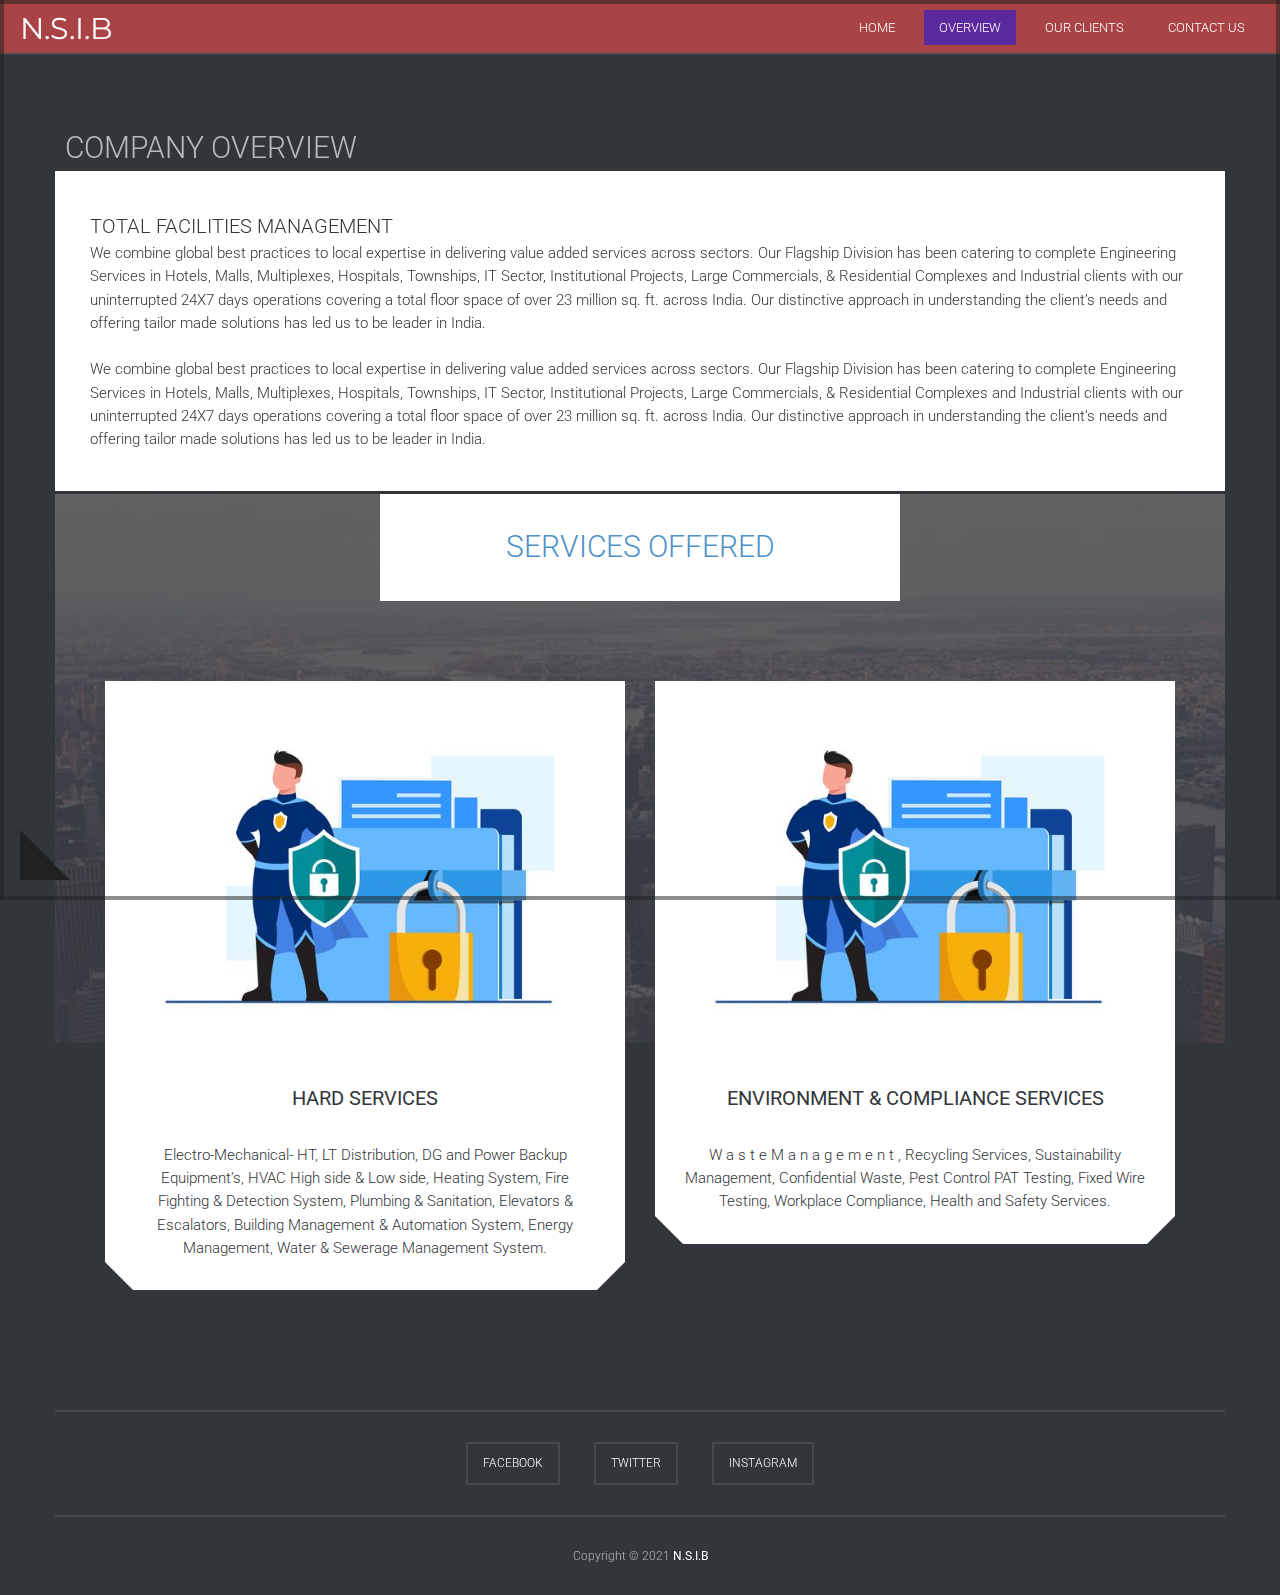
==== company-overview/index.html @ dbb08cb7 "Add files via upload" ====
<!doctype html>
<html lang="en">
<head>
	<meta charset="utf-8">
	<meta name="viewport" content="width=device-width, initial-scale=1, minimal-ui">
	<title>N.S.I.B</title>
	<link rel="stylesheet" href="../css/bootstrap.min.css">
	<link rel="stylesheet" href="../css/font-awesome.min.css">
	<link rel="stylesheet" href="../css/simple-line-icons.css">
	<link rel="stylesheet" href="../css/animate.css">
	<link rel="stylesheet" href="../css/typ_style.css">
</head>
<body>
	<header id="mynav" class="site-header container animated fadeInDown">
		<div class="header-wrapper">
			<div class="row">
				<div class="col-md-4">
					<div class="site-branding">
						<a href="#"><h1>N.S.I.B</h1></a>
					</div>
				</div>
				<a href="../index.html" class="toggle-nav hidden-md hidden-lg">
					<i class="fa fa-bars"></i>
				</a>
				<div class="col-md-8">
					<nav id="nav" class="main-navigation hidden-xs hidden-sm">
						<nav id="nav" class="main-navigation hidden-xs hidden-sm">
							<ul class="main-menu">
								<li><a class="show-1 homebutton" href="../index.html">Home</a></li>
								<li><a class="show-2 active aboutbutton" href="../company-overview/index.html">Overview</a></li>
								<li><a class="show-3 clientbtn" href="../our-clients/index.html">Our Clients</a></li>
								<li><a class="show-4 contactbutton" href="../contact/index.html">Contact Us</a></li>
							</ul>
						</nav>
						<nav class="main-navigation menu-responsive hidden-md hidden-lg">
							<ul class="main-menu">
								<li><a class="show-1  homebutton" href="../index.html">Home</a></li>
								<li><a class="show-2 active aboutbutton" href="../company-overview/index.html">Overview</a></li>
								<li><a class="show-3 clientbtn" href="../our-clients/index.html">Our Clients</a></li>
								<li><a class="show-4 contactbutton" href="../contact/index.html">Contact Us</a></li>
							</ul>
					</nav>
				</div>
			</div>
		</div>
	</header>

	
	<div id="menu-container">
		<div id="menu-2" class="content about-section container">
			<div class="our-story">
				<div class="story-bg animated fadeIn"></div>
                <h2>Company Overview</h2>
				<div class="row">
					<div >
						<div class="inner-story animated fadeInRight text-left">
							<h4>Total Facilities Management</h4>
							<p>We combine global best practices to local expertise in delivering 
								value added services across sectors. Our Flagship Division has been 
								catering to complete Engineering Services in Hotels, Malls, 
								Multiplexes, Hospitals, Townships, IT Sector, Institutional Projects, 
								Large Commercials, & Residential Complexes and Industrial clients 
								with our uninterrupted 24X7 days operations covering a total floor 
								space of over 23 million sq. ft. across India. Our distinctive 
								approach in understanding the client’s needs and offering tailor 
								made solutions has led us to be leader in India. </p><br>
								<p>We combine global best practices to local expertise in delivering 
									value added services across sectors. Our Flagship Division has been 
									catering to complete Engineering Services in Hotels, Malls, 
									Multiplexes, Hospitals, Townships, IT Sector, Institutional Projects, 
									Large Commercials, & Residential Complexes and Industrial clients 
									with our uninterrupted 24X7 days operations covering a total floor 
									space of over 23 million sq. ft. across India. Our distinctive 
									approach in understanding the client’s needs and offering tailor 
									made solutions has led us to be leader in India. </p>
						</div>
					</div>
				</div>
			</div>
			<div class="our-offers">
				<div class="offer-bg animated fadeIn"></div>
				<div class="offer-header">
					<div class="row">
						<div class="col-md-6 col-md-offset-3 text-center">
							<div class="offer-title animated fadeInDown">
								<h2>Services Offered</h2>
							</div>
						</div>
					</div>
				</div>
				<div class="row">
					<div class="offer-holder">
						<div class="col-md-6">
							<div class="offer-item offer-1 animated fadeInLeft">
								<figure>
									<img src="../img/1.jpg" alt="">
								</figure>
								<div class="offer-content text-center">
									<h4>Hard Services</h4>
									<p>Electro-Mechanical- HT, LT Distribution, DG and 
										Power Backup Equipment’s, HVAC High side & Low side, Heating 
										System, Fire Fighting & Detection System, Plumbing & Sanitation, 
										Elevators & Escalators, Building Management & Automation System, 
										Energy Management, Water & Sewerage Management System. </p>
									<span class="offer-left"><i></i></span>
									<span class="offer-right"><i></i></span>
								</div>
							</div>
						</div>
						<div class="col-md-6">
							<div class="offer-item offer-2 animated fadeInRight">
								<figure>
									<img src="../img/1.jpg" alt="">
								</figure>
								<div class="offer-content text-center">
									<h4>Environment & Compliance Services</h4>
									<p>W a s t e M a n a g e m e n t , 
										Recycling Services, Sustainability Management, Confidential Waste, 
										Pest Control PAT Testing, Fixed Wire Testing, Workplace Compliance, 
										Health and Safety Services.</p>
									<span class="offer-left"><i></i></span>
									<span class="offer-right"><i></i></span>
								</div>
							</div>
						</div>
					</div>
				</div>
			</div>
		</div>
	<footer class="site-footer container text-center">
		<div class="row">
			<div class="col-md-12">
				<div class="main-footer">
					<ul class="social">
						<li><a href="#">Facebook</a></li>
						<li><a href="#">Twitter</a></li>
						<li><a href="#">Instagram</a></li>
					</ul>
				</div>
			</div>
		</div>
		<div class="row">
			<div class="col-md-12 copyright">
				<p>Copyright &copy; 2021 <a href="#" style="font-weight:400;">N.S.I.B</a></p>
			</div>
		</div>
	</footer>
	
	<span class="border-top"></span>
	<span class="border-left"></span>
	<span class="border-right"></span>
	<span class="border-bottom"></span>
<!----	<span class="shape-1"></span>-->
	<span class="shape-2"></span> 

	<script src="../js/jquery.min.js"></script>
	<script src="../js/typ_overview.js"></script>
</body>
</html>
---- css/simple-line-icons.css ----
@font-face {
	font-family: 'Simple-Line-Icons';
	src:url('../fonts/Simple-Line-Icons.eot');
	src:url('../fonts/Simple-Line-Icons.eot?#iefix') format('embedded-opentype'),
		url('../fonts/Simple-Line-Icons.woff') format('woff'),
		url('../fonts/Simple-Line-Icons.ttf') format('truetype'),
		url('../fonts/Simple-Line-Icons.svg#Simple-Line-Icons') format('svg');
	font-weight: normal;
	font-style: normal;
}

/* Use the following CSS code if you want to use data attributes for inserting your icons */
[data-icon]:before {
	font-family: 'Simple-Line-Icons';
	content: attr(data-icon);
	speak: none;
	font-weight: normal;
	font-variant: normal;
	text-transform: none;
	line-height: 1;
	-webkit-font-smoothing: antialiased;
	-moz-osx-font-smoothing: grayscale;
}

/* Use the following CSS code if you want to have a class per icon */
/*
Instead of a list of all class selectors,
you can use the generic selector below, but it's slower:
[class*="icon-"] {
*/
.icon-user-female, .icon-user-follow, .icon-user-following, .icon-user-unfollow, .icon-trophy, .icon-screen-smartphone, .icon-screen-desktop, .icon-plane, .icon-notebook, .icon-moustache, .icon-mouse, .icon-magnet, .icon-energy, .icon-emoticon-smile, .icon-disc, .icon-cursor-move, .icon-crop, .icon-credit-card, .icon-chemistry, .icon-user, .icon-speedometer, .icon-social-youtube, .icon-social-twitter, .icon-social-tumblr, .icon-social-facebook, .icon-social-dropbox, .icon-social-dribbble, .icon-shield, .icon-screen-tablet, .icon-magic-wand, .icon-hourglass, .icon-graduation, .icon-ghost, .icon-game-controller, .icon-fire, .icon-eyeglasses, .icon-envelope-open, .icon-envelope-letter, .icon-bell, .icon-badge, .icon-anchor, .icon-wallet, .icon-vector, .icon-speech, .icon-puzzle, .icon-printer, .icon-present, .icon-playlist, .icon-pin, .icon-picture, .icon-map, .icon-layers, .icon-handbag, .icon-globe-alt, .icon-globe, .icon-frame, .icon-folder-alt, .icon-film, .icon-feed, .icon-earphones-alt, .icon-earphones, .icon-drop, .icon-drawer, .icon-docs, .icon-directions, .icon-direction, .icon-diamond, .icon-cup, .icon-compass, .icon-call-out, .icon-call-in, .icon-call-end, .icon-calculator, .icon-bubbles, .icon-briefcase, .icon-book-open, .icon-basket-loaded, .icon-basket, .icon-bag, .icon-action-undo, .icon-action-redo, .icon-wrench, .icon-umbrella, .icon-trash, .icon-tag, .icon-support, .icon-size-fullscreen, .icon-size-actual, .icon-shuffle, .icon-share-alt, .icon-share, .icon-rocket, .icon-question, .icon-pie-chart, .icon-pencil, .icon-note, .icon-music-tone-alt, .icon-music-tone, .icon-microphone, .icon-loop, .icon-logout, .icon-login, .icon-list, .icon-like, .icon-home, .icon-grid, .icon-graph, .icon-equalizer, .icon-dislike, .icon-cursor, .icon-control-start, .icon-control-rewind, .icon-control-play, .icon-control-pause, .icon-control-forward, .icon-control-end, .icon-calendar, .icon-bulb, .icon-bar-chart, .icon-arrow-up, .icon-arrow-right, .icon-arrow-left, .icon-arrow-down, .icon-ban, .icon-bubble, .icon-camcorder, .icon-camera, .icon-check, .icon-clock, .icon-close, .icon-cloud-download, .icon-cloud-upload, .icon-doc, .icon-envelope, .icon-eye, .icon-flag, .icon-folder, .icon-heart, .icon-info, .icon-key, .icon-link, .icon-lock, .icon-lock-open, .icon-magnifier, .icon-magnifier-add, .icon-magnifier-remove, .icon-paper-clip, .icon-paper-plane, .icon-plus, .icon-pointer, .icon-power, .icon-refresh, .icon-reload, .icon-settings, .icon-star, .icon-symbol-female, .icon-symbol-male, .icon-target, .icon-volume-1, .icon-volume-2, .icon-volume-off, .icon-users {
	font-family: 'Simple-Line-Icons';
	speak: none;
	font-style: normal;
	font-weight: normal;
	font-variant: normal;
	text-transform: none;
	line-height: 1;
	-webkit-font-smoothing: antialiased;
}
.icon-user-female:before {
	content: "\e000";
}
.icon-user-follow:before {
	content: "\e002";
}
.icon-user-following:before {
	content: "\e003";
}
.icon-user-unfollow:before {
	content: "\e004";
}
.icon-trophy:before {
	content: "\e006";
}
.icon-screen-smartphone:before {
	content: "\e010";
}
.icon-screen-desktop:before {
	content: "\e011";
}
.icon-plane:before {
	content: "\e012";
}
.icon-notebook:before {
	content: "\e013";
}
.icon-moustache:before {
	content: "\e014";
}
.icon-mouse:before {
	content: "\e015";
}
.icon-magnet:before {
	content: "\e016";
}
.icon-energy:before {
	content: "\e020";
}
.icon-emoticon-smile:before {
	content: "\e021";
}
.icon-disc:before {
	content: "\e022";
}
.icon-cursor-move:before {
	content: "\e023";
}
.icon-crop:before {
	content: "\e024";
}
.icon-credit-card:before {
	content: "\e025";
}
.icon-chemistry:before {
	content: "\e026";
}
.icon-user:before {
	content: "\e005";
}
.icon-speedometer:before {
	content: "\e007";
}
.icon-social-youtube:before {
	content: "\e008";
}
.icon-social-twitter:before {
	content: "\e009";
}
.icon-social-tumblr:before {
	content: "\e00a";
}
.icon-social-facebook:before {
	content: "\e00b";
}
.icon-social-dropbox:before {
	content: "\e00c";
}
.icon-social-dribbble:before {
	content: "\e00d";
}
.icon-shield:before {
	content: "\e00e";
}
.icon-screen-tablet:before {
	content: "\e00f";
}
.icon-magic-wand:before {
	content: "\e017";
}
.icon-hourglass:before {
	content: "\e018";
}
.icon-graduation:before {
	content: "\e019";
}
.icon-ghost:before {
	content: "\e01a";
}
.icon-game-controller:before {
	content: "\e01b";
}
.icon-fire:before {
	content: "\e01c";
}
.icon-eyeglasses:before {
	content: "\e01d";
}
.icon-envelope-open:before {
	content: "\e01e";
}
.icon-envelope-letter:before {
	content: "\e01f";
}
.icon-bell:before {
	content: "\e027";
}
.icon-badge:before {
	content: "\e028";
}
.icon-anchor:before {
	content: "\e029";
}
.icon-wallet:before {
	content: "\e02a";
}
.icon-vector:before {
	content: "\e02b";
}
.icon-speech:before {
	content: "\e02c";
}
.icon-puzzle:before {
	content: "\e02d";
}
.icon-printer:before {
	content: "\e02e";
}
.icon-present:before {
	content: "\e02f";
}
.icon-playlist:before {
	content: "\e030";
}
.icon-pin:before {
	content: "\e031";
}
.icon-picture:before {
	content: "\e032";
}
.icon-map:before {
	content: "\e033";
}
.icon-layers:before {
	content: "\e034";
}
.icon-handbag:before {
	content: "\e035";
}
.icon-globe-alt:before {
	content: "\e036";
}
.icon-globe:before {
	content: "\e037";
}
.icon-frame:before {
	content: "\e038";
}
.icon-folder-alt:before {
	content: "\e039";
}
.icon-film:before {
	content: "\e03a";
}
.icon-feed:before {
	content: "\e03b";
}
.icon-earphones-alt:before {
	content: "\e03c";
}
.icon-earphones:before {
	content: "\e03d";
}
.icon-drop:before {
	content: "\e03e";
}
.icon-drawer:before {
	content: "\e03f";
}
.icon-docs:before {
	content: "\e040";
}
.icon-directions:before {
	content: "\e041";
}
.icon-direction:before {
	content: "\e042";
}
.icon-diamond:before {
	content: "\e043";
}
.icon-cup:before {
	content: "\e044";
}
.icon-compass:before {
	content: "\e045";
}
.icon-call-out:before {
	content: "\e046";
}
.icon-call-in:before {
	content: "\e047";
}
.icon-call-end:before {
	content: "\e048";
}
.icon-calculator:before {
	content: "\e049";
}
.icon-bubbles:before {
	content: "\e04a";
}
.icon-briefcase:before {
	content: "\e04b";
}
.icon-book-open:before {
	content: "\e04c";
}
.icon-basket-loaded:before {
	content: "\e04d";
}
.icon-basket:before {
	content: "\e04e";
}
.icon-bag:before {
	content: "\e04f";
}
.icon-action-undo:before {
	content: "\e050";
}
.icon-action-redo:before {
	content: "\e051";
}
.icon-wrench:before {
	content: "\e052";
}
.icon-umbrella:before {
	content: "\e053";
}
.icon-trash:before {
	content: "\e054";
}
.icon-tag:before {
	content: "\e055";
}
.icon-support:before {
	content: "\e056";
}
.icon-size-fullscreen:before {
	content: "\e057";
}
.icon-size-actual:before {
	content: "\e058";
}
.icon-shuffle:before {
	content: "\e059";
}
.icon-share-alt:before {
	content: "\e05a";
}
.icon-share:before {
	content: "\e05b";
}
.icon-rocket:before {
	content: "\e05c";
}
.icon-question:before {
	content: "\e05d";
}
.icon-pie-chart:before {
	content: "\e05e";
}
.icon-pencil:before {
	content: "\e05f";
}
.icon-note:before {
	content: "\e060";
}
.icon-music-tone-alt:before {
	content: "\e061";
}
.icon-music-tone:before {
	content: "\e062";
}
.icon-microphone:before {
	content: "\e063";
}
.icon-loop:before {
	content: "\e064";
}
.icon-logout:before {
	content: "\e065";
}
.icon-login:before {
	content: "\e066";
}
.icon-list:before {
	content: "\e067";
}
.icon-like:before {
	content: "\e068";
}
.icon-home:before {
	content: "\e069";
}
.icon-grid:before {
	content: "\e06a";
}
.icon-graph:before {
	content: "\e06b";
}
.icon-equalizer:before {
	content: "\e06c";
}
.icon-dislike:before {
	content: "\e06d";
}
.icon-cursor:before {
	content: "\e06e";
}
.icon-control-start:before {
	content: "\e06f";
}
.icon-control-rewind:before {
	content: "\e070";
}
.icon-control-play:before {
	content: "\e071";
}
.icon-control-pause:before {
	content: "\e072";
}
.icon-control-forward:before {
	content: "\e073";
}
.icon-control-end:before {
	content: "\e074";
}
.icon-calendar:before {
	content: "\e075";
}
.icon-bulb:before {
	content: "\e076";
}
.icon-bar-chart:before {
	content: "\e077";
}
.icon-arrow-up:before {
	content: "\e078";
}
.icon-arrow-right:before {
	content: "\e079";
}
.icon-arrow-left:before {
	content: "\e07a";
}
.icon-arrow-down:before {
	content: "\e07b";
}
.icon-ban:before {
	content: "\e07c";
}
.icon-bubble:before {
	content: "\e07d";
}
.icon-camcorder:before {
	content: "\e07e";
}
.icon-camera:before {
	content: "\e07f";
}
.icon-check:before {
	content: "\e080";
}
.icon-clock:before {
	content: "\e081";
}
.icon-close:before {
	content: "\e082";
}
.icon-cloud-download:before {
	content: "\e083";
}
.icon-cloud-upload:before {
	content: "\e084";
}
.icon-doc:before {
	content: "\e085";
}
.icon-envelope:before {
	content: "\e086";
}
.icon-eye:before {
	content: "\e087";
}
.icon-flag:before {
	content: "\e088";
}
.icon-folder:before {
	content: "\e089";
}
.icon-heart:before {
	content: "\e08a";
}
.icon-info:before {
	content: "\e08b";
}
.icon-key:before {
	content: "\e08c";
}
.icon-link:before {
	content: "\e08d";
}
.icon-lock:before {
	content: "\e08e";
}
.icon-lock-open:before {
	content: "\e08f";
}
.icon-magnifier:before {
	content: "\e090";
}
.icon-magnifier-add:before {
	content: "\e091";
}
.icon-magnifier-remove:before {
	content: "\e092";
}
.icon-paper-clip:before {
	content: "\e093";
}
.icon-paper-plane:before {
	content: "\e094";
}
.icon-plus:before {
	content: "\e095";
}
.icon-pointer:before {
	content: "\e096";
}
.icon-power:before {
	content: "\e097";
}
.icon-refresh:before {
	content: "\e098";
}
.icon-reload:before {
	content: "\e099";
}
.icon-settings:before {
	content: "\e09a";
}
.icon-star:before {
	content: "\e09b";
}
.icon-symbol-female:before {
	content: "\e09c";
}
.icon-symbol-male:before {
	content: "\e09d";
}
.icon-target:before {
	content: "\e09e";
}
.icon-volume-1:before {
	content: "\e09f";
}
.icon-volume-2:before {
	content: "\e0a0";
}
.icon-volume-off:before {
	content: "\e0a1";
}
.icon-users:before {
	content: "\e001";
}
---- css/typ_style.css ----
@import url(http://fonts.googleapis.com/css?family=Roboto:100,400,300,500,700);

@import url(http://fonts.googleapis.com/css?family=Montserrat:400,700);

.overlay h4 {
    position: relative;
    top: 50%;
    -webkit-transform: translateY(-50%);
    -ms-transform: translateY(-50%);
    transform: translateY(-50%);
}



.blue {
	color: #3CF;
}

.green {
	color: #0F0;
}

html,body,div,span,applet,object,iframe,h1,h2,h3,h4,h5,h6,p,blockquote,pre,a,abbr,acronym,address,big,cite,code,del,dfn,em,img,ins,kbd,q,s,samp,small,strike,strong,sub,sup,tt,var,b,u,i,center,dl,dt,dd,ol,ul,li,fieldset,form,label,legend,table,caption,tbody,tfoot,thead,tr,th,td,article,aside,canvas,details,embed,figure,figcaption,footer,header,hgroup,menu,nav,output,ruby,section,summary,time,mark,audio,video {
    margin: 0;
    padding: 0;
    border: 0;
    font-size: 100%;
    font: inherit;
    vertical-align: baseline;
}

article,aside,details,figcaption,figure,footer,header,hgroup,menu,nav,section {
    display: block;
}
html,body{
    overscroll-behavior-x: none;
}
body {
    line-height: 1;
}

ol,ul {
    list-style: none;
}

blockquote,q {
    quotes: none;
}

blockquote:before,blockquote:after,q:before,q:after {
    content: '';
    content: none;
}

table {
    border-collapse: collapse;
    border-spacing: 0;
}

html {
    box-sizing: border-box;
}

*,*:before,*:after {
    box-sizing: inherit;
}

.site-header {
    margin-bottom: 40px;
    position: relative;
    width: 100%;
   z-index: 1;
}

.header-wrapper {
    border-bottom: 2px solid #46494f;
    padding-top: 6px;
    padding-left: 20px;
    padding-right:20px;
    position: relative;
    background-color:#ee4c4ca2;
    
}

a.toggle-nav {
    position: absolute;
    top: 0;
    right: 0;
    margin: 10px;
    margin-top: 8px;
    width: 40px;
    height: 40px;
    background: #2417df94;
    text-align: center;
    line-height: 46px;
}

a.toggle-nav i {
    font-size: 16px;
}

a.toggle-nav:hover {
    color: #fff;
}

.site-branding h1 {
    font-family: 'Montserrat', sans-serif;
    font-size: 30px;
    font-weight: 400;
    color: #fff;
    text-transform: uppercase;
}

nav.main-navigation {
    text-align: right;
    margin-top: 10px;
}

@media screen and (max-width: 992px) {
    nav.main-navigation {
        margin-top: 0px;
        text-align: left;
    }
}

@media screen and (max-width: 992px) {
    .menu-responsive {
        display: none;
    }
}

@media screen and (min-width: 993px) {
    .container {
        padding-right: 0px;
        padding-left: 0px;
    }
}

@media screen and (max-width: 1040px) {
    .container {
        padding-right: 0px;
        padding-left: 0px;
    }
}

ul.main-menu li {
    display: inline-block;
    margin-left: 10px;
}

ul.main-menu li a {
    padding: 10px 15px;
    text-transform: uppercase;
    font-size: 13px;
}

ul.main-menu li a.active {
    background: #2417df94;
    color: #fff;
}

@media screen and (max-width: 992px) {
    ul.main-menu {
        background: #26282c;
        padding: 10px 0;
    }

    ul.main-menu li {
        display: block;
        margin-left: 0;
        margin-right: 0;
        margin-bottom: 10px;
        margin-top: 10px;
    }

    ul.main-menu li a {
        font-size: 15px;
        font-weight: 300;
    }

    ul.main-menu li a.active {
        background: inherit;
        color: #4e91c9;
    }
}

.content {
    display: none;
}

.home-intro {
    margin-bottom: 100px;
}

.home-intro p {
    font-size: 18px;
    line-height: 1.85;
    width: 80%;
    margin: 0 auto;
    -moz-animation-delay: 0.5s;
    -webkit-animation-delay: 0.5s;
    animation-delay: 0.5s;
}

h2.welcome-title {
    font-weight: 100;
    color: #fff;
    font-size: 48px;
    margin-bottom: 30px;
    -moz-animation-delay: 0.1s;
    -webkit-animation-delay: 0.1s;
    animation-delay: 0.1s;
}

@media screen and (max-width: 992px) {
    h2.welcome-title {
        font-size: 36px;
    }
}

.list-icons {
    margin-top: 60px;
    -moz-animation-delay: 0.9s;
    -webkit-animation-delay: 0.9s;
    animation-delay: 0.9s;
}

.list-icons li {
    display: inline-block;
    margin: 15px 40px;
}

.list-icons li i {
    font-size: 45px;
    color: #fff;
}

.home-Clients {
    margin-bottom: 100px;
}

.home-Clients h2 {
    color: #fff;
    font-size: 36px;
    margin-top: 0;
    margin-bottom: 35px;
}

.home-Clients p {
    margin-bottom: 32px;
}

.project-title {
    padding: 60px;
    background: #46494f;
    margin-bottom: 20px;
    -moz-animation-delay: 0.5s;
    -webkit-animation-delay: 0.5s;
    animation-delay: 0.5s;
}

.project-item {
    margin-bottom: 30px;
    position: relative;
    overflow: hidden;
    border: 3px solid #1a1c1f;
    -moz-backface-visibility: hidden;
    -webkit-backface-visibility: hidden;
    backface-visibility: hidden;
}

.project-item img {
    width: 100%;
    display: block;
}

.overlay {
    position: absolute;
    width: 100%;
    height: 100%;
    top: 0;
    left: 0;
    background: rgba(169,91,195,0.9);
    text-align: center;
    opacity: 0;
    -webkit-transition: all 200ms ease-in-out;
    -moz-transition: all 200ms ease-in-out;
    -ms-transition: all 200ms ease-in-out;
    -o-transition: all 200ms ease-in-out;
    transition: all 200ms ease-in-out;
    -moz-transform: rotate(45deg);
    -ms-transform: rotate(45deg);
    -o-transform: rotate(45deg);
    -webkit-transform: rotate(45deg);
    transform: rotate(45deg);
}

.overlay h4 {
    font-size: 18px;
}

.overlay h4 a {
    color: #fff;
}

.project-item:hover .overlay {
    opacity: 1;
    -moz-transform: rotate(0);
    -ms-transform: rotate(0);
    -o-transform: rotate(0);
    -webkit-transform: rotate(0);
    transform: rotate(0);
}

.project-item.one {
    -moz-animation-delay: 0.5s;
    -webkit-animation-delay: 0.5s;
    animation-delay: 0.5s;
}

.project-item.two {
    -moz-animation-delay: 1s;
    -webkit-animation-delay: 1s;
    animation-delay: 1s;
}

.project-item.three {
    -moz-animation-delay: 1.5s;
    -webkit-animation-delay: 1.5s;
    animation-delay: 1.5s;
}

.project-item.four {
    -moz-animation-delay: 2s;
    -webkit-animation-delay: 2s;
    animation-delay: 2s;
}

.our-story {
    padding: 0 10px;
    margin-top: 30px;
    position: relative;
    overflow: hidden;
}

.story-bg {
   /* background: url("../img/story-bg.jpg");*/
    background-repeat: no-repeat;
    background-size: cover;
    position: absolute;
    width: 100%;
    height: 100%;
    top: 0;
    left: 0;
    -moz-animation-delay: 1.7s;
    -webkit-animation-delay: 1.7s;
    animation-delay: 1.7s;
}
.story-bg-1 {
    background: url("../img/story-bg-1.jpg");
    background-repeat: no-repeat;
    background-size: cover;
    position: absolute;
    width: 100%;
    height: 100%;
    top: 0;
    left: 0;
    -moz-animation-delay: 1.7s;
    -webkit-animation-delay: 1.7s;
    animation-delay: 1.7s;
}

.story-bg-2 {
    background: url("../img/story-bg-2.jpg");
    background-repeat: no-repeat;
    background-size: cover;
    position: absolute;
    width: 100%;
    height: 100%;
    top: 0;
    left: 0;
    -moz-animation-delay: 1.7s;
    -webkit-animation-delay: 1.7s;
    animation-delay: 1.7s;
}
.story-bg-3 {
    background: url("../img/story-bg-3.jpg");
    background-repeat: no-repeat;
    background-size: cover;
    position: absolute;
    width: 100%;
    height: 100%;
    top: 0;
    left: 0;
    -moz-animation-delay: 1.7s;
    -webkit-animation-delay: 1.7s;
    animation-delay: 1.7s;
}
.story-bg-4 {
    background: url("../img/story-bg-4.jpg");
    background-repeat: no-repeat;
    background-size: cover;
    position: absolute;
    width: 100%;
    height: 100%;
    top: 0;
    left: 0;
    -moz-animation-delay: 1.7s;
    -webkit-animation-delay: 1.7s;
    animation-delay: 1.7s;
}






.inner-story {
    background: #fff;
    padding: 40px;
    color: #32353a;
    -moz-animation-delay: 0.5s;
    -webkit-animation-delay: 0.5s;
    animation-delay: 0.5s;
}

.inner-story h2 {
    margin-bottom: 30px;
}

.inner-story p {
    margin-bottom: 0;
}

.our-offers {
    margin-top: 3px;
    padding: 0 50px;
    position: relative;
    overflow: hidden;
    margin-bottom: 120px;
}

.offer-bg {
    background: url("../img/offer-bg.jpg");
    background-repeat: no-repeat;
    background-size: cover;
    position: absolute;
    width: 100%;
    height: 69%;
    top: 0;
    left: 0;
    -moz-animation-delay: 3.6s;
    -webkit-animation-delay: 3.6s;
    animation-delay: 3.6s;
}

.offer-title {
    color: #4e91c9;
    padding: 30px;
    background: #fff;
    margin-bottom: 40px;
    -moz-animation-delay: 1.2s;
    -webkit-animation-delay: 1.2s;
    animation-delay: 1.2s;
}

.offer-item {
    margin-top: 40px;
    overflow: hidden;
}

.offer-item figure {
    border: 3px solid #fff;
}

.offer-item figure img {
    width: 100%;
    display: block;
}

.offer-content {
    padding: 30px;
    background: #fff;
    color: #32353a;
    position: relative;
}

.offer-content h4 {
    margin-bottom: 30px;
    font-weight: normal;
}

.offer-content p {
    margin-bottom: 0;
}

span.offer-left {
    position: absolute;
    bottom: -1px;
    left: -1px;
    width: 30px;
    height: 30px;
}

.offer-left>i {
    position: absolute;
    display: inline-block;
    width: 0;
    height: 0;
    line-height: 0;
    border: 15px solid transparent;
    border-left: 15px solid #32353a;
    border-bottom: 15px solid #32353a;
    left: 0px;
    top: 0px;
}

span.offer-right {
    position: absolute;
    bottom: -1px;
    right: -1px;
    width: 30px;
    height: 30px;
}

.offer-right>i {
    position: absolute;
    display: inline-block;
    width: 0;
    height: 0;
    line-height: 0;
    border: 15px solid transparent;
    border-right: 15px solid #32353a;
    border-bottom: 15px solid #32353a;
    left: 0px;
    top: 0px;
}

.offer-1 {
    -moz-animation-delay: 2.1s;
    -webkit-animation-delay: 2.1s;
    animation-delay: 2.1s;
}

.offer-2 {
    -moz-animation-delay: 2.8s;
    -webkit-animation-delay: 2.8s;
    animation-delay: 2.8s;
}

.Clients-header {
    margin-top: 30px;
    margin-bottom: 80px;
    text-align: center;
}

.Clients-header h2 {
    font-weight: 100;
    color: #fff;
    font-size: 36px;
    margin-bottom: 30px;
    -moz-animation-delay: 0.5s;
    -webkit-animation-delay: 0.5s;
    animation-delay: 0.5s;
}

.Clients-header p {
    font-size: 17px;
    line-height: 1.75em;
    -moz-animation-delay: 1s;
    -webkit-animation-delay: 1s;
    animation-delay: 1s;
}

.Clients-holder {
    margin-bottom: 80px;
}

.p-1 {
    -moz-animation-delay: 1.7s;
    -webkit-animation-delay: 1.7s;
    animation-delay: 1.7s;
}

.p-2 {
    -moz-animation-delay: 2s;
    -webkit-animation-delay: 2s;
    animation-delay: 2s;
}

.p-3 {
    -moz-animation-delay: 2.3s;
    -webkit-animation-delay: 2.3s;
    animation-delay: 2.3s;
}

.p-4 {
    -moz-animation-delay: 2.6s;
    -webkit-animation-delay: 2.6s;
    animation-delay: 2.6s;
}

.p-5 {
    -moz-animation-delay: 2.9s;
    -webkit-animation-delay: 2.9s;
    animation-delay: 2.9s;
}

.p-6 {
    -moz-animation-delay: 3.1s;
    -webkit-animation-delay: 3.1s;
    animation-delay: 3.1s;
}

.p-7 {
    -moz-animation-delay: 3.4s;
    -webkit-animation-delay: 3.4s;
    animation-delay: 3.4s;
}

.blog-posts {
    margin-bottom: 80px;
}

.blog-item {
    position: relative;
    overflow: hidden;
    @extned %clearfix;;padding: 20px;
    color: #6d747e;
    text-align: center;
    margin-bottom: 30px;
}

.blog-item a {
    color: #32353a;
}

.blog-item h3 {
    font-size: 20px;
    font-weight: normal;
    letter-spacing: 1px;
}

.blog-item:hover .blog-bg {
    -moz-transform: scale(1.2, 1.2);
    -ms-transform: scale(1.2, 1.2);
    -o-transform: scale(1.2, 1.2);
    -webkit-transform: scale(1.2, 1.2);
    transform: scale(1.2, 1.2);
}

span.solid-line {
    width: 60px;
    height: 2px;
    background: #32353a;
    display: block;
    margin-left: auto;
    margin-right: auto;
    margin-top: 30px;
    margin-bottom: 30px;
}

.post-button {
    font-size: 12px;
    text-transform: uppercase;
    font-weight: 700;
    padding: 12px 20px;
    background: #eee;
}

.blog-bg {
    position: absolute;
    width: 100%;
    height: 100%;
    top: 0;
    left: 0;
    background-size: cover;
    background-repeat: no-repeat;
    z-index: 8;
    -webkit-transition: all 200ms ease-in-out;
    -moz-transition: all 200ms ease-in-out;
    -ms-transition: all 200ms ease-in-out;
    -o-transition: all 200ms ease-in-out;
    transition: all 200ms ease-in-out;
}

.blog-blue {
    background: url("../img/blog-blue.jpg");
}

.blog-pink {
    background: url("../img/blog-pink.jpg");
}

.blog-green {
    background: url("../img/blog-green.jpg");
}

.post-1 {
    -moz-animation-delay: 2.3s;
    -webkit-animation-delay: 2.3s;
    animation-delay: 2.3s;
}

.post-2 {
    -moz-animation-delay: 2.8s;
    -webkit-animation-delay: 2.8s;
    animation-delay: 2.8s;
}

.post-3 {
    -moz-animation-delay: 3.3s;
    -webkit-animation-delay: 3.3s;
    animation-delay: 3.3s;
}

.blog-content {
    position: relative;
    z-index: 9;
    background: #fff;
    padding: 60px 30px;
}

.blog-content p {
    line-height: 1.75em;
    margin-bottom: 35px;
}

.blog-header {
    margin-bottom: 90px;
}

.blog-header h2 {
    font-size: 36px;
    color: #fff;
    margin-bottom: 30px;
    font-weight: 100;
    -moz-animation-delay: 0.5s;
    -webkit-animation-delay: 0.5s;
    animation-delay: 0.5s;
}

.blog-header p {
    font-size: 17px;
    line-height: 1.75em;
    margin-bottom: 35px;
    -moz-animation-delay: 1.2s;
    -webkit-animation-delay: 1.2s;
    animation-delay: 1.2s;
}

.blog-button {
    background: #d5b14f;
    text-transform: uppercase;
    font-weight: 700;
    font-size: 12px;
    padding: 12px 20px;
    color: #fff !important;
    -moz-animation-delay: 1.9s;
    -webkit-animation-delay: 1.9s;
    animation-delay: 1.9s;
}

.contact-header {
    margin-bottom: 100px;
}

.contact-header h2 {
    font-size: 36px;
    font-weight: 100;
    color: #fff;
    margin-bottom: 30px;
    -moz-animation-delay: 0.5s;
    -webkit-animation-delay: 0.5s;
    animation-delay: 0.5s;
}

.contact-header p {
    font-size: 17px;
    line-height: 1.75em;
    -moz-animation-delay: 1.4s;
    -webkit-animation-delay: 1.4s;
    animation-delay: 1.4s;
}

.contact-social {
    -moz-animation-delay: 2s;
    -webkit-animation-delay: 2s;
    animation-delay: 2s;
}

.contact-social li {
    display: inline-block;
    margin: 0 20px;
}

.contact-social li i {
    font-size: 24px;
}

.contact-holder {
    background: #46494f;
    margin-bottom: 100px;
}

.googlemap-wrapper {
    -moz-animation-delay: 2.7s;
    -webkit-animation-delay: 2.7s;
    animation-delay: 2.7s;
}

.map-canvas {
    height: 505px;
}

#map_canvas {
    width: 100%;
    height: 505px;
}

#map_canvas img {
    max-width: none;
}

.contact-form {
    -moz-animation-delay: 3.5s;
    -webkit-animation-delay: 3.5s;
    animation-delay: 3.5s;
    padding-right: 30px;
}

@media screen and (max-width: 992px) {
    .contact-form {
        padding-left: 30px;
    }
}

.contact-form h4 {
    color: #fff;
    font-size: 24px;
    margin: 30px 0;
}

.contact-form input,.contact-form textarea {
    background: #32353a;
    border: 0;
    outline: 0;
    color: #fff;
    font-size: 13px;
    height: 44px;
    max-width: 100%;
    width: 100%;
    margin-bottom: 30px;
    padding: 10px;
}

.contact-form textarea {
    height: 150px;
}

.message-button {
    text-transform: uppercase;
    font-weight: 700;
    font-size: 12px;
    background: #4e91c9;
    color: #fff !important;
    padding: 12px 20px;
    display: inline-block;
    margin-bottom: 30px;
}

.main-footer {
    border-top: 2px solid #46494f;
    border-bottom: 2px solid #46494f;
    padding: 30px 0 15px 0;
}

.main-footer .social li {
    display: inline-block;
    margin: 0 15px 15px 15px;
}

.main-footer .social li a {
    padding: 20px;
}

.main-footer .social li a:hover {
    background: #4e91c9;
    border-color: #4e91c9;
}

.copyright {
    margin-top: 30px;
    margin-bottom: 20px;
}

.copyright p {
    margin-bottom: 10px;
    font-size: 12px;
}

html {
    font-size: 93.75%;
    -moz-osx-font-smoothing: grayscale;
    -webkit-font-smoothing: antialiased;
}

body {
    background: #32353a;
    font-size: 15px;
    font-weight: 300;
    color: #b7bcbe;
    padding: 0px;
    font-family: "Roboto",sans-serif;
    line-height: 1.55;
    text-rendering: optimizeLegibility;
    -webkit-backface-visibility: hidden;
    overflow-x: hidden;
}

p {
    margin-bottom: 30px;
}

h1,h2,h3,h4,h5,h6 {
    text-transform: uppercase;
}

h1 {
    font-size: 36px;
}

h2 {
    font-size: 30px;
}

h3 {
    font-size: 24px;
}

h4 {
    font-size: 20px;
}

h5 {
    font-size: 18px;
}

h6 {
    font-size: 15px;
}

a {
    color: #fff;
    text-decoration: none;
    -webkit-transition: all 100ms ease-in-out;
    -moz-transition: all 100ms ease-in-out;
    -ms-transition: all 100ms ease-in-out;
    -o-transition: all 100ms ease-in-out;
    transition: all 100ms ease-in-out;
}

a:hover {
    color: inherit;
    text-decoration: none;
}

span[class*="border-"] {
    position: fixed;
    background: #1f212283;
}

.border-top {
    top: 0;
    left: 0;
    width: 100%;
    height: 4px;
    z-index: 2;
}

.border-left {
    top: 0;
    left: 0;
    width: 4px;
    height: 100%;
    z-index: 2;
}

.border-bottom {
    bottom: 0;
    left: 0;
    width: 100%;
    height: 4px;
    z-index: 2;
}

.border-right {
    top: 0;
    right: 0;
    width: 4px;
    height: 100%;
    z-index: 2;
}

.shape-1 {
    position: fixed;
    top: 20px;
    right: 20px;
    width: 50px;
    height: 50px;
    background: url("../img/shape-1.png") no-repeat;
}

.shape-2 {
    position: fixed;
    bottom: 20px;
    left: 20px;
    width: 50px;
    height: 50px;
    background: url("../img/shape-2.png") no-repeat;
}

.main-button,.main-footer .social li a {
    color: #fff;
    text-transform: uppercase;
    font-size: 12px;
    padding: 10px 15px;
    display: inline-block;
    border: 2px solid #46494f;
}

.pink-button {
    color: #fff;
    text-transform: uppercase;
    font-size: 12px;
    padding: 10px 15px;
    display: inline-block;
    background: #a95bc3;
    font-weight: normal;
}

.pink-button:hover {
    color: #fff;
}

.brief-items-img{
    height:200px;
    object-fit: cover;
}

a{
    color:white;
    text-decoration: none;
}

a:active,a:focus{
    color:white;
}
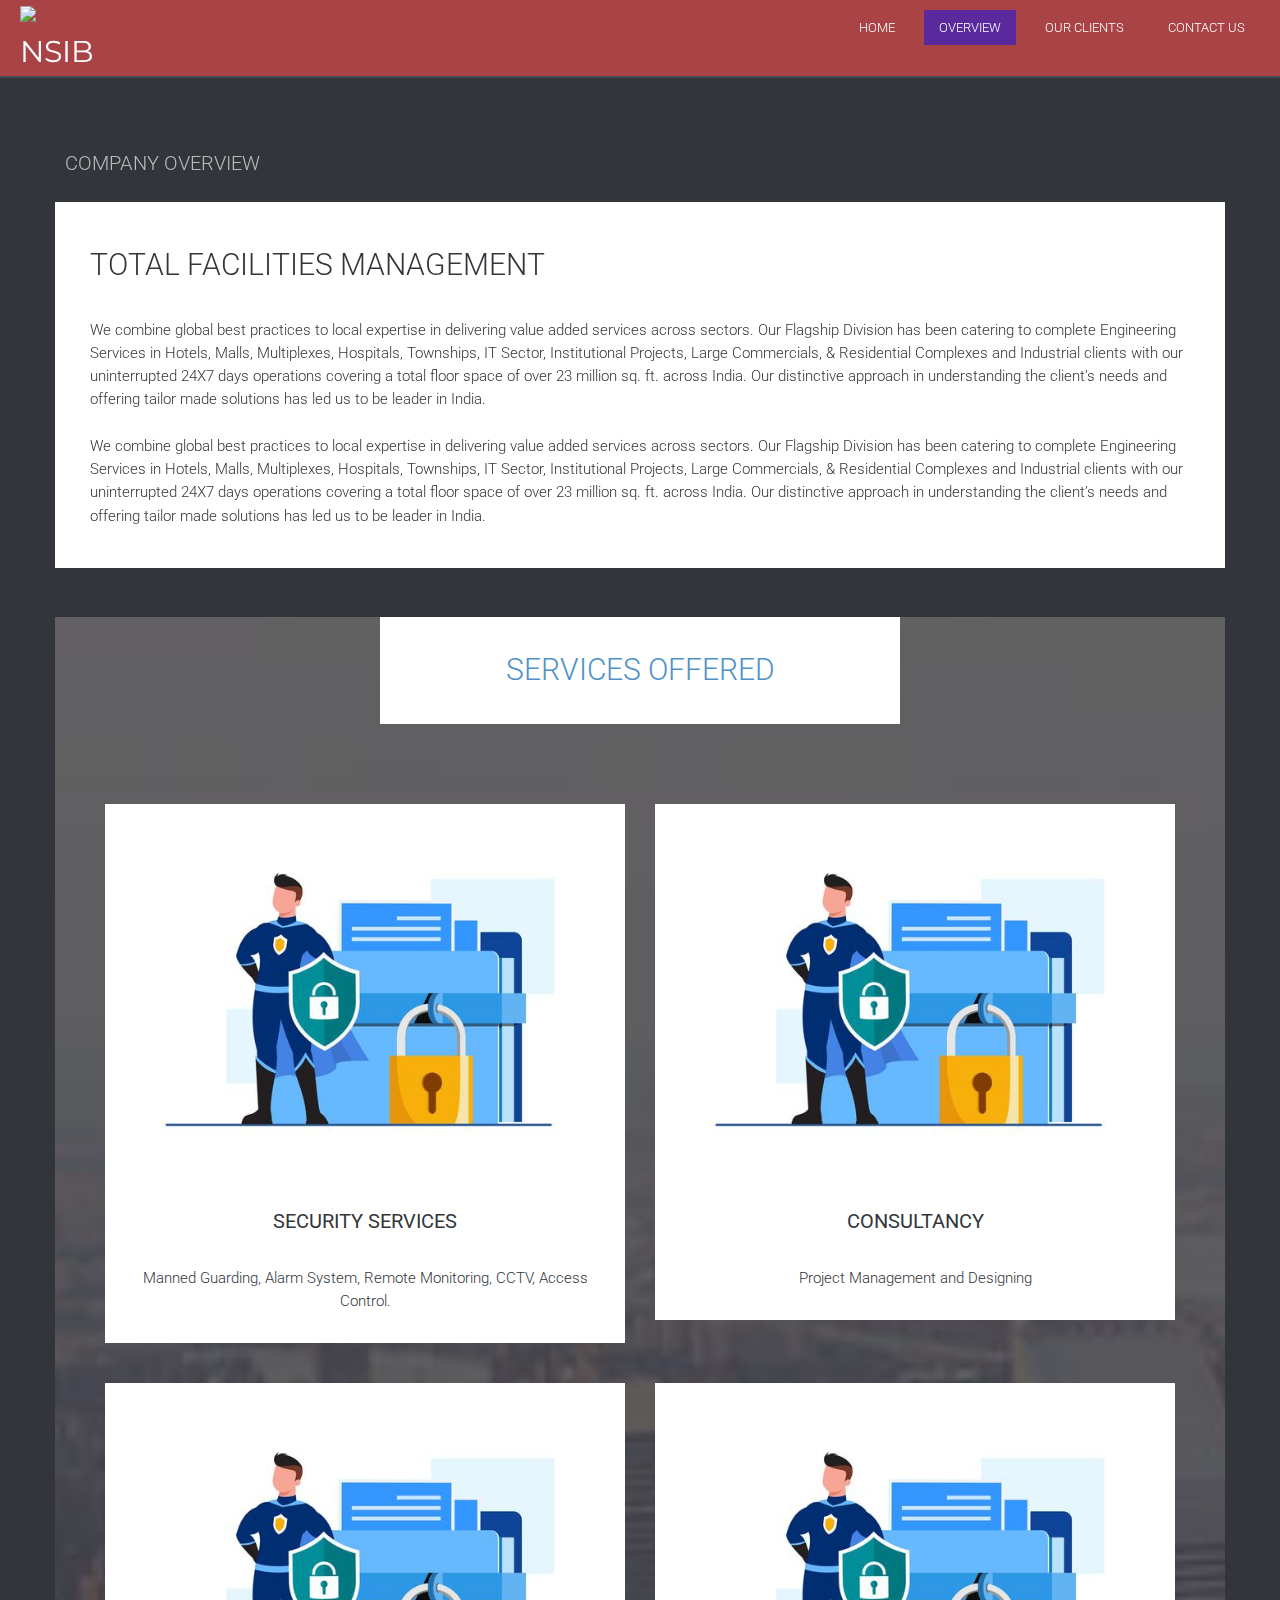
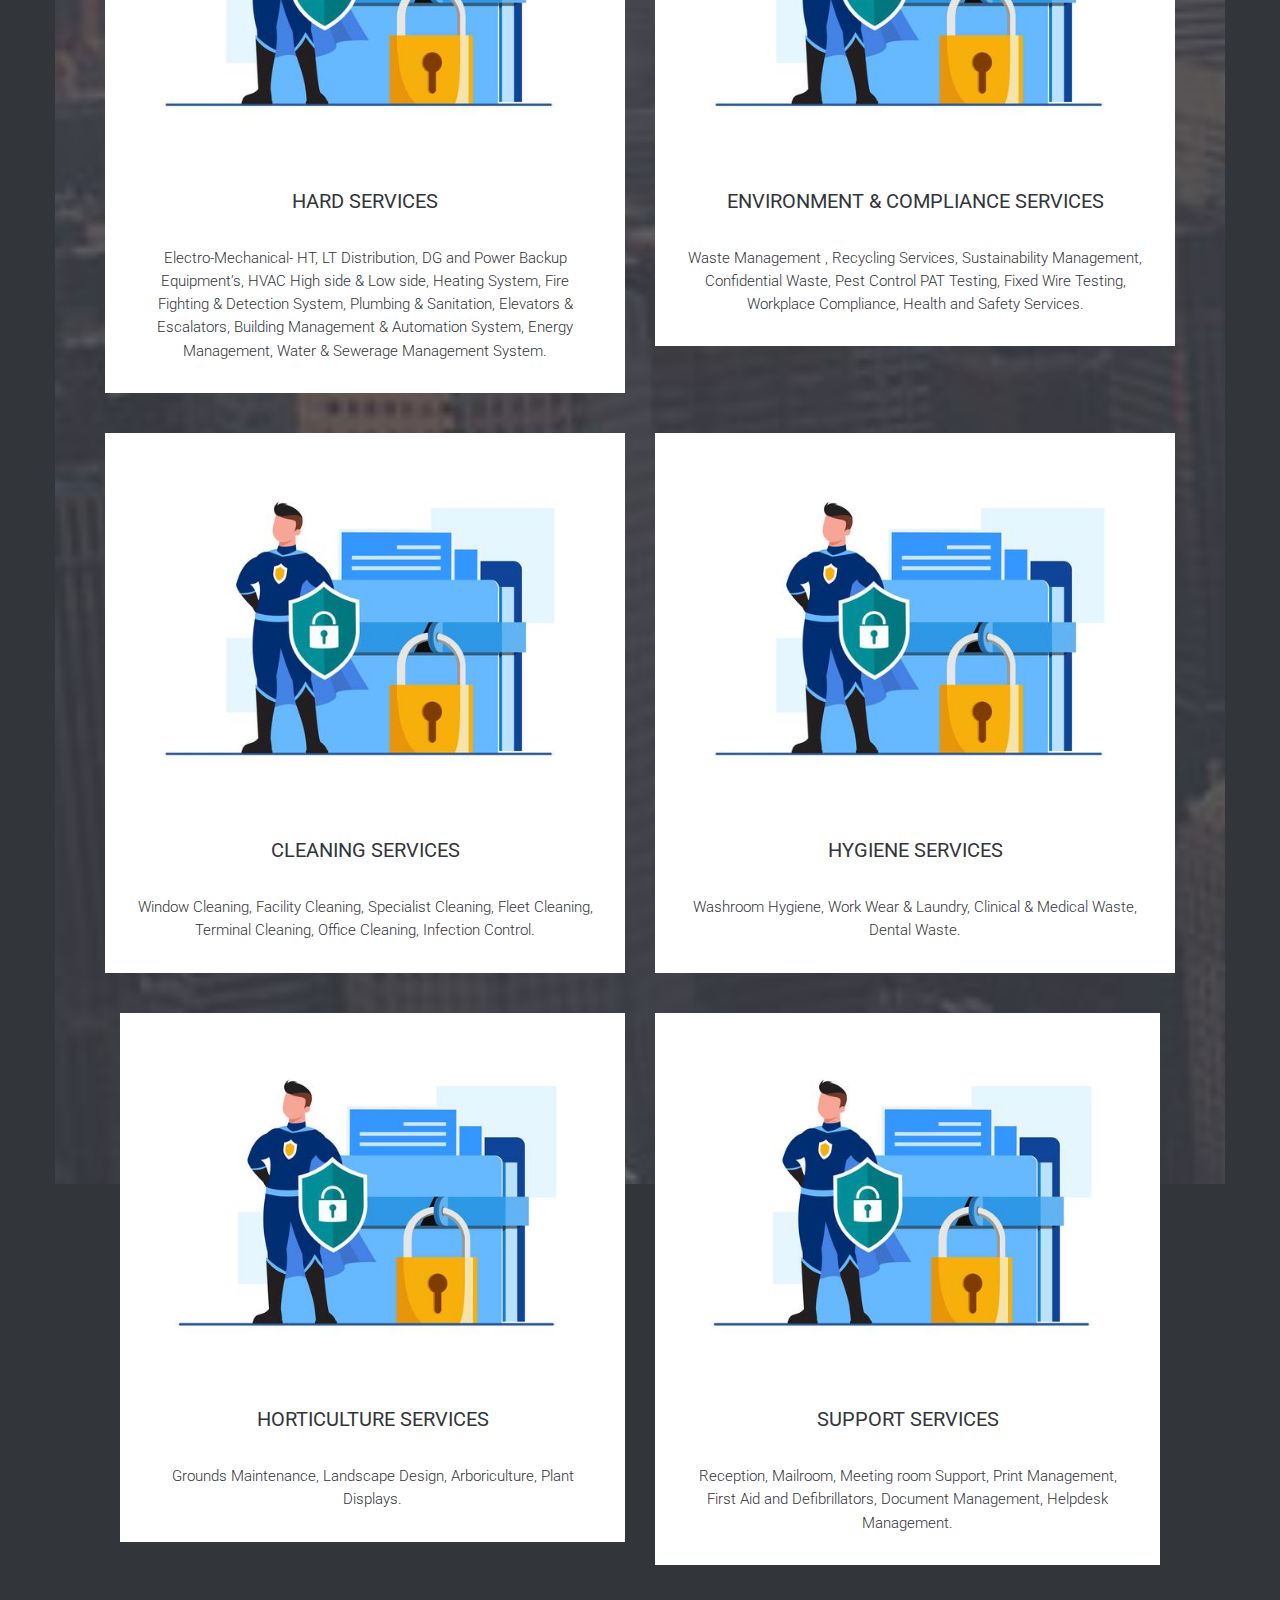
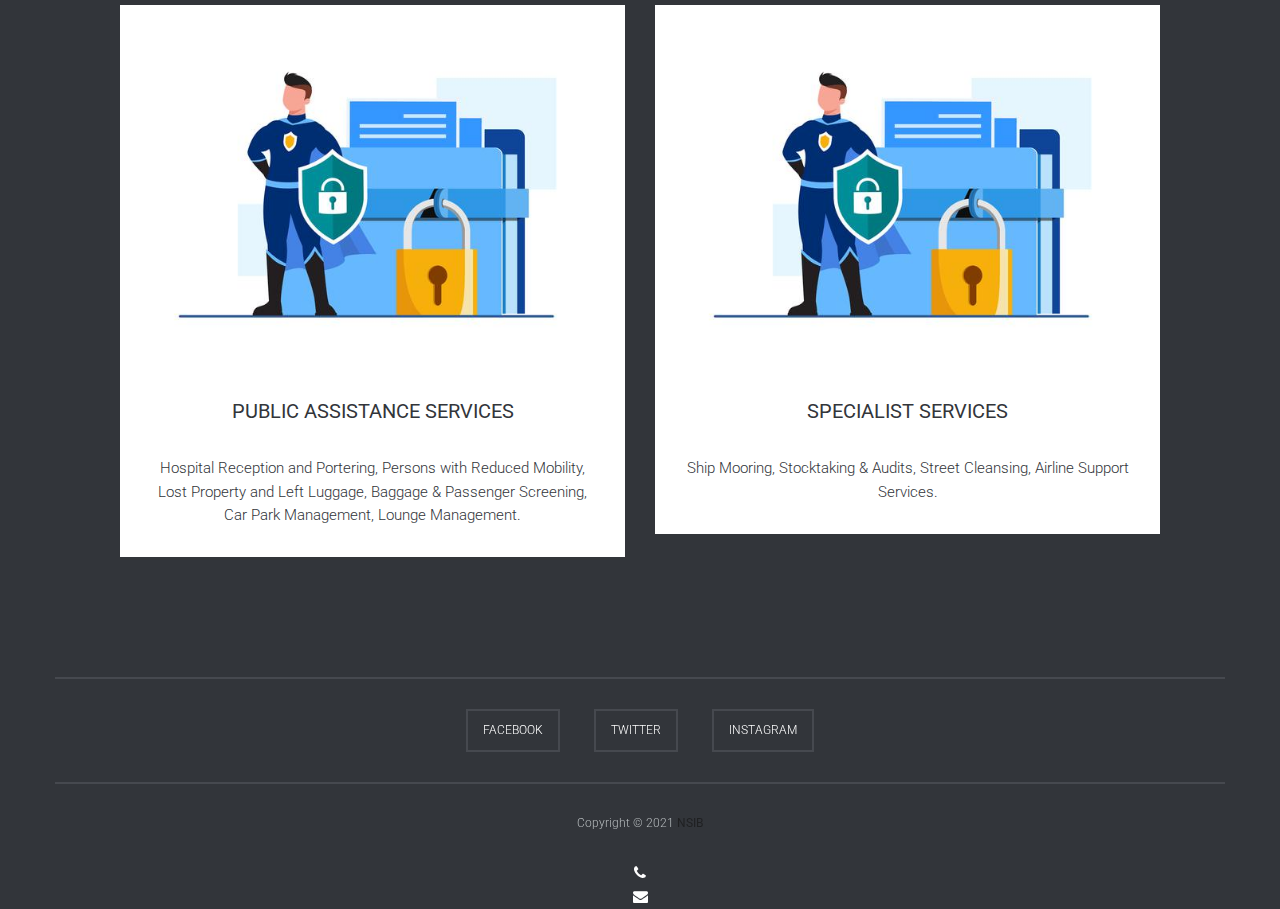
==== commit 0fa6ef07: "Add files via upload" ====
--- a/company-overview/index.html
+++ b/company-overview/index.html
@@ -3,7 +3,8 @@
 <head>
 	<meta charset="utf-8">
 	<meta name="viewport" content="width=device-width, initial-scale=1, minimal-ui">
-	<title>N.S.I.B</title>
+	<title>NSIB - Company Overview</title>
+	<link rel="icon" href="../img/nsiblogo.jpg" type="image/jpg" sizes="16x16">
 	<link rel="stylesheet" href="../css/bootstrap.min.css">
 	<link rel="stylesheet" href="../css/font-awesome.min.css">
 	<link rel="stylesheet" href="../css/simple-line-icons.css">
@@ -16,15 +17,15 @@
 			<div class="row">
 				<div class="col-md-4">
 					<div class="site-branding">
-						<a href="#"><h1>N.S.I.B</h1></a>
-					</div>
-				</div>
-				<a href="../index.html" class="toggle-nav hidden-md hidden-lg">
+						<img src="../img/nsiblogo.jpg" class="nsiblogo">
+						<a href="../index.html"><h1>NSIB</h1></a>
+					</div>
+				</div>
+				<a href="#" class="toggle-nav hidden-md hidden-lg">
 					<i class="fa fa-bars"></i>
 				</a>
 				<div class="col-md-8">
 					<nav id="nav" class="main-navigation hidden-xs hidden-sm">
-						<nav id="nav" class="main-navigation hidden-xs hidden-sm">
 							<ul class="main-menu">
 								<li><a class="show-1 homebutton" href="../index.html">Home</a></li>
 								<li><a class="show-2 active aboutbutton" href="../company-overview/index.html">Overview</a></li>
@@ -50,11 +51,11 @@
 		<div id="menu-2" class="content about-section container">
 			<div class="our-story">
 				<div class="story-bg animated fadeIn"></div>
-                <h2>Company Overview</h2>
+                <h4 class="animated fadeIn">Company Overview</h4><br>
 				<div class="row">
 					<div >
 						<div class="inner-story animated fadeInRight text-left">
-							<h4>Total Facilities Management</h4>
+							<h2>Total Facilities Management</h2>
 							<p>We combine global best practices to local expertise in delivering 
 								value added services across sectors. Our Flagship Division has been 
 								catering to complete Engineering Services in Hotels, Malls, 
@@ -76,7 +77,7 @@
 						</div>
 					</div>
 				</div>
-			</div>
+			</div><br><br>
 			<div class="our-offers">
 				<div class="offer-bg animated fadeIn"></div>
 				<div class="offer-header">
@@ -91,40 +92,153 @@
 				<div class="row">
 					<div class="offer-holder">
 						<div class="col-md-6">
-							<div class="offer-item offer-1 animated fadeInLeft">
+							<div class="offer-item offer-1 animated fadeInRight">
 								<figure>
 									<img src="../img/1.jpg" alt="">
 								</figure>
 								<div class="offer-content text-center">
-									<h4>Hard Services</h4>
-									<p>Electro-Mechanical- HT, LT Distribution, DG and 
-										Power Backup Equipment’s, HVAC High side & Low side, Heating 
-										System, Fire Fighting & Detection System, Plumbing & Sanitation, 
-										Elevators & Escalators, Building Management & Automation System, 
-										Energy Management, Water & Sewerage Management System. </p>
-									<span class="offer-left"><i></i></span>
-									<span class="offer-right"><i></i></span>
+									<h4>Security Services</h4>
+									<p> Manned Guarding, Alarm System, Remote 
+										Monitoring, CCTV, Access Control. </p>
 								</div>
 							</div>
 						</div>
+
 						<div class="col-md-6">
-							<div class="offer-item offer-2 animated fadeInRight">
+							<div class="offer-item offer-2 animated fadeInLeft">
 								<figure>
 									<img src="../img/1.jpg" alt="">
 								</figure>
 								<div class="offer-content text-center">
-									<h4>Environment & Compliance Services</h4>
-									<p>W a s t e M a n a g e m e n t , 
-										Recycling Services, Sustainability Management, Confidential Waste, 
-										Pest Control PAT Testing, Fixed Wire Testing, Workplace Compliance, 
-										Health and Safety Services.</p>
-									<span class="offer-left"><i></i></span>
-									<span class="offer-right"><i></i></span>
+									<h4>Consultancy</h4>
+									<p> Project Management and Designing </p>
 								</div>
 							</div>
 						</div>
 					</div>
 				</div>
+				<div class="row">
+					<div class="offer-holder">
+				<div class="col-md-6">
+					<div class="offer-item offer-3 animated fadeInRight">
+						<figure>
+							<img src="../img/1.jpg" alt="">
+						</figure>
+						<div class="offer-content text-center">
+							<h4>Hard Services</h4>
+							<p>Electro-Mechanical- HT, LT Distribution, DG and 
+								Power Backup Equipment’s, HVAC High side & Low side, Heating 
+								System, Fire Fighting & Detection System, Plumbing & Sanitation, 
+								Elevators & Escalators, Building Management & Automation System, 
+								Energy Management, Water & Sewerage Management System. </p>
+						</div>
+					</div>
+				</div>
+				
+				<div class="col-md-6">
+					<div class="offer-item offer-4 animated fadeInLeft">
+						<figure>
+							<img src="../img/1.jpg" alt="">
+						</figure>
+						<div class="offer-content text-center">
+							<h4>Environment & Compliance Services</h4>
+							<p>Waste Management , 
+								Recycling Services, Sustainability Management, Confidential Waste, 
+								Pest Control PAT Testing, Fixed Wire Testing, Workplace Compliance, 
+								Health and Safety Services.</p>
+						</div>
+					</div>
+				</div></div></div>
+				<div class="row">
+					<div class="offer-holder">
+
+				<div class="col-md-6">
+					<div class="offer-item offer-5 animated fadeInRight">
+						<figure>
+							<img src="../img/1.jpg" alt="">
+						</figure>
+						<div class="offer-content text-center">
+							<h4>Cleaning Services</h4>
+							<p>Window Cleaning, Facility Cleaning, Specialist 
+								Cleaning, Fleet Cleaning, Terminal Cleaning, Office Cleaning, 
+								Infection Control.</p>
+						</div>
+					</div>
+				</div>
+				<div class="col-md-6">
+					<div class="offer-item offer-6 animated fadeInLeft">
+						<figure>
+							<img src="../img/1.jpg" alt="">
+						</figure>
+						<div class="offer-content text-center">
+							<h4>Hygiene Services </h4>
+							<p>Washroom Hygiene, Work Wear & Laundry, 
+								Clinical & Medical Waste, Dental Waste.</p>
+						</div>
+					</div>
+				</div>
+               </div></div>
+				<div class="col-md-6">
+					<div class="offer-item offer-7 animated fadeInRight">
+						<figure>
+							<img src="../img/1.jpg" alt="">
+						</figure>
+						<div class="offer-content text-center">
+							<h4>Horticulture Services </h4>
+							<p>Grounds Maintenance, Landscape Design, 
+								Arboriculture, Plant Displays.</p>
+						</div>
+					</div>
+				</div>
+
+				<div class="col-md-6">
+					<div class="offer-item offer-8 animated fadeInLeft">
+						<figure>
+							<img src="../img/1.jpg" alt="">
+						</figure>
+						<div class="offer-content text-center">
+							<h4>Support Services</h4>
+							<p>Reception, Mailroom, Meeting room Support, 
+								Print Management, First Aid and Defibrillators, Document 
+								Management, Helpdesk Management. </p>
+						</div>
+					</div>
+				</div>
+
+				<div class="col-md-6">
+					<div class="offer-item offer-9 animated fadeInRight">
+						<figure>
+							<img src="../img/1.jpg" alt="">
+						</figure>
+						<div class="offer-content text-center">
+							<h4>Public Assistance Services</h4>
+							<p>Hospital Reception and Portering, 
+								Persons with Reduced Mobility, Lost Property and Left Luggage, 
+								Baggage & Passenger Screening, Car Park Management, Lounge 
+								Management.  </p>
+						</div>
+					</div>
+				</div>
+
+				<div class="col-md-6">
+					<div class="offer-item offer-10 animated fadeInLeft">
+						<figure>
+							<img src="../img/1.jpg" alt="">
+						</figure>
+						<div class="offer-content text-center">
+							<h4>Specialist Services</h4>
+							<p>Ship Mooring, Stocktaking & Audits, Street 
+								Cleansing, Airline Support Services.
+								</p>
+						</div>
+					</div>
+				</div>
+
+
+
+
+
+
 			</div>
 		</div>
 	<footer class="site-footer container text-center">
@@ -141,17 +255,16 @@
 		</div>
 		<div class="row">
 			<div class="col-md-12 copyright">
-				<p>Copyright &copy; 2021 <a href="#" style="font-weight:400;">N.S.I.B</a></p>
+				<p>Copyright &copy; 2021 <a href="#" style="font-weight:400;color:#161616a8">NSIB</a></p>
 			</div>
 		</div>
 	</footer>
 	
-	<span class="border-top"></span>
-	<span class="border-left"></span>
-	<span class="border-right"></span>
-	<span class="border-bottom"></span>
-<!----	<span class="shape-1"></span>-->
-	<span class="shape-2"></span> 
+	<div id="confooter" align="center">
+		<a href="tel:9593226819"><div class="confoot concall"><i class="fa fa-phone"></i></div></a>
+		<a href="mailto:support@nsib.in"><div class="confoot conmail"><i class="fa fa-envelope"></i></div></a>
+	</div>
+
 
 	<script src="../js/jquery.min.js"></script>
 	<script src="../js/typ_overview.js"></script>
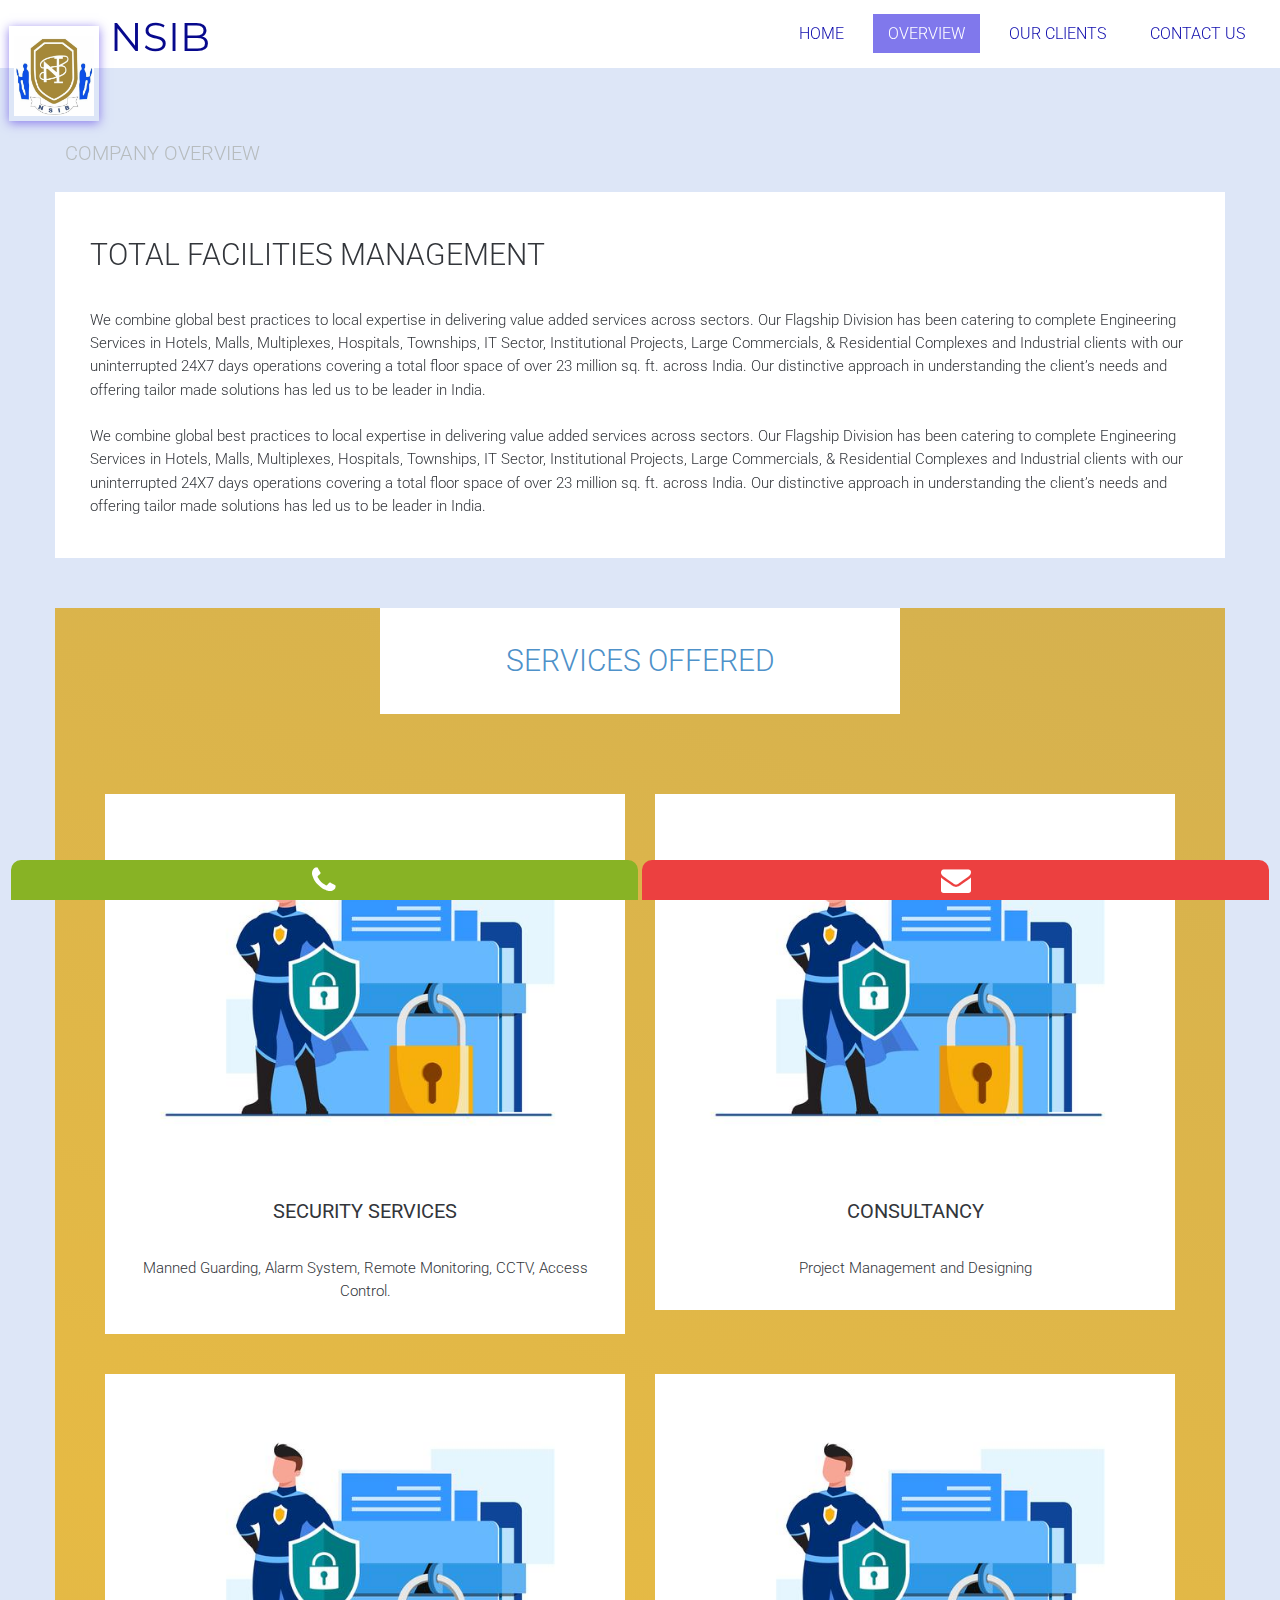
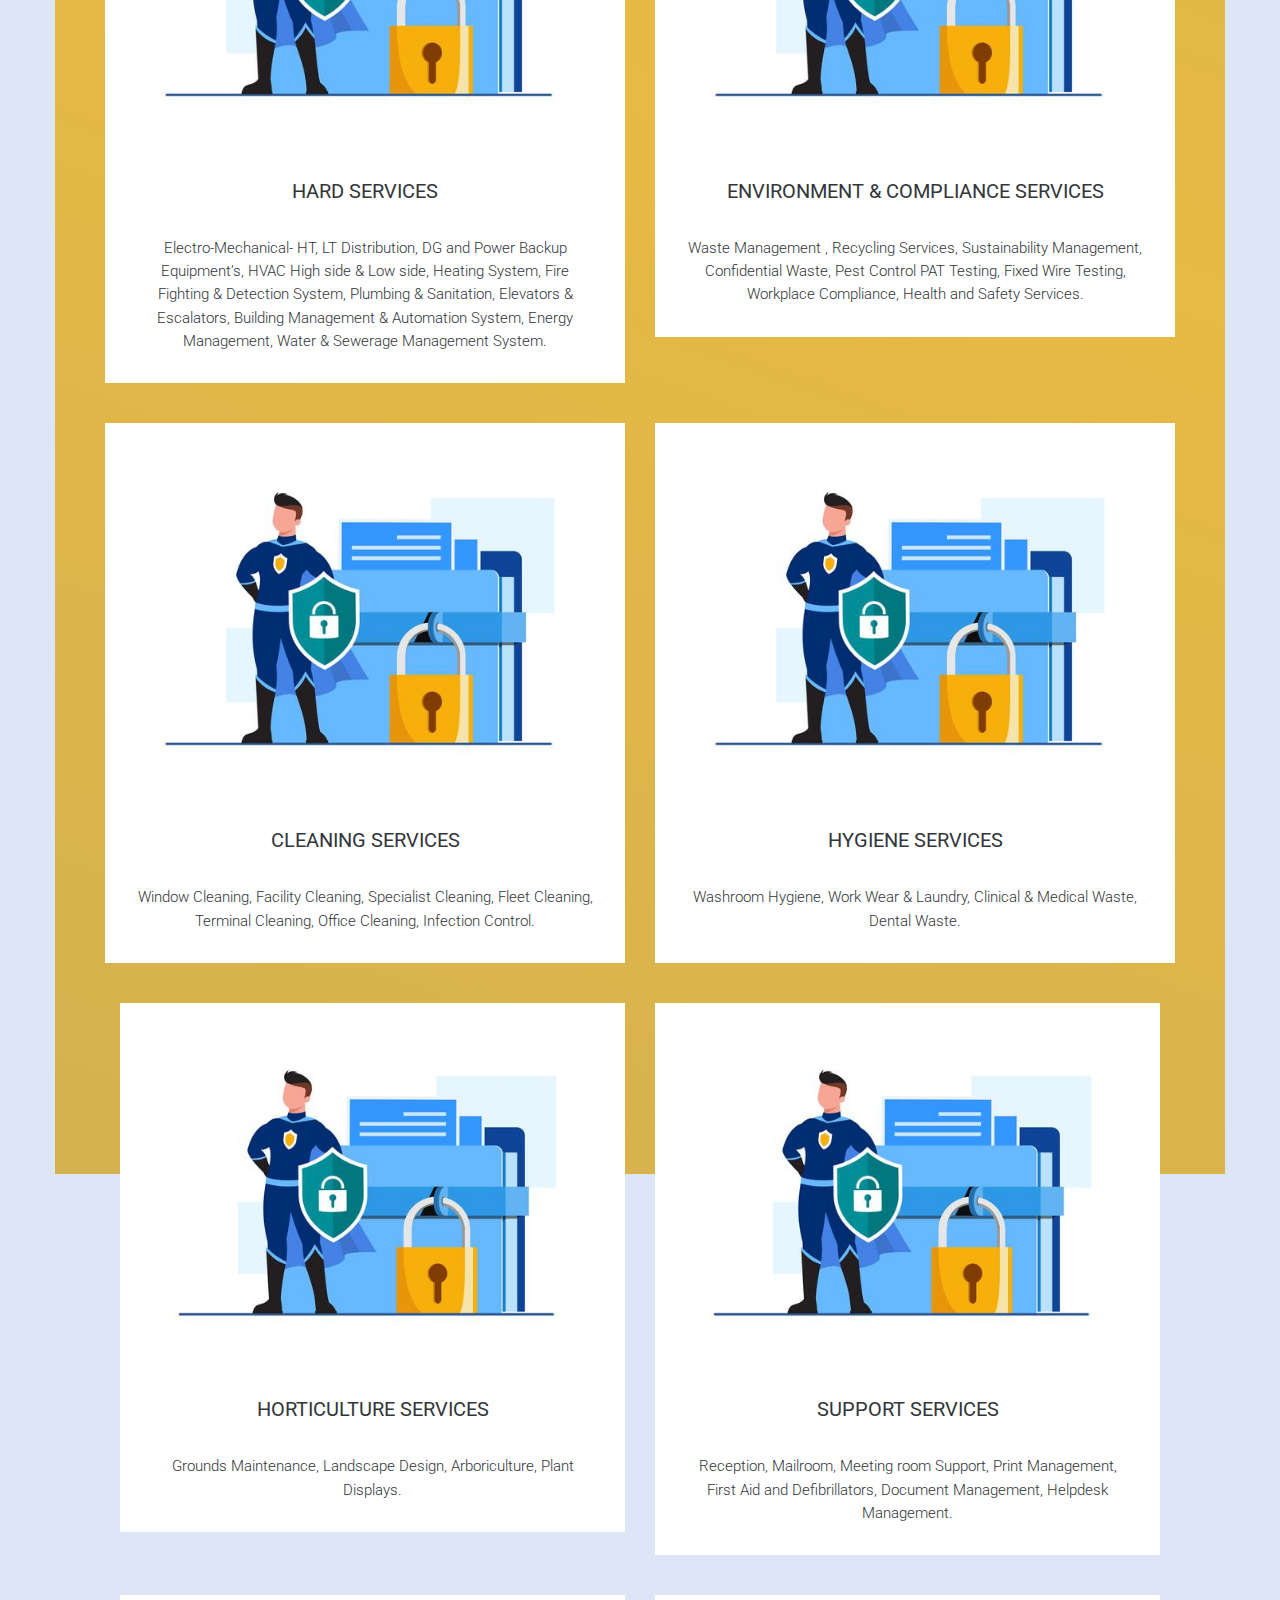
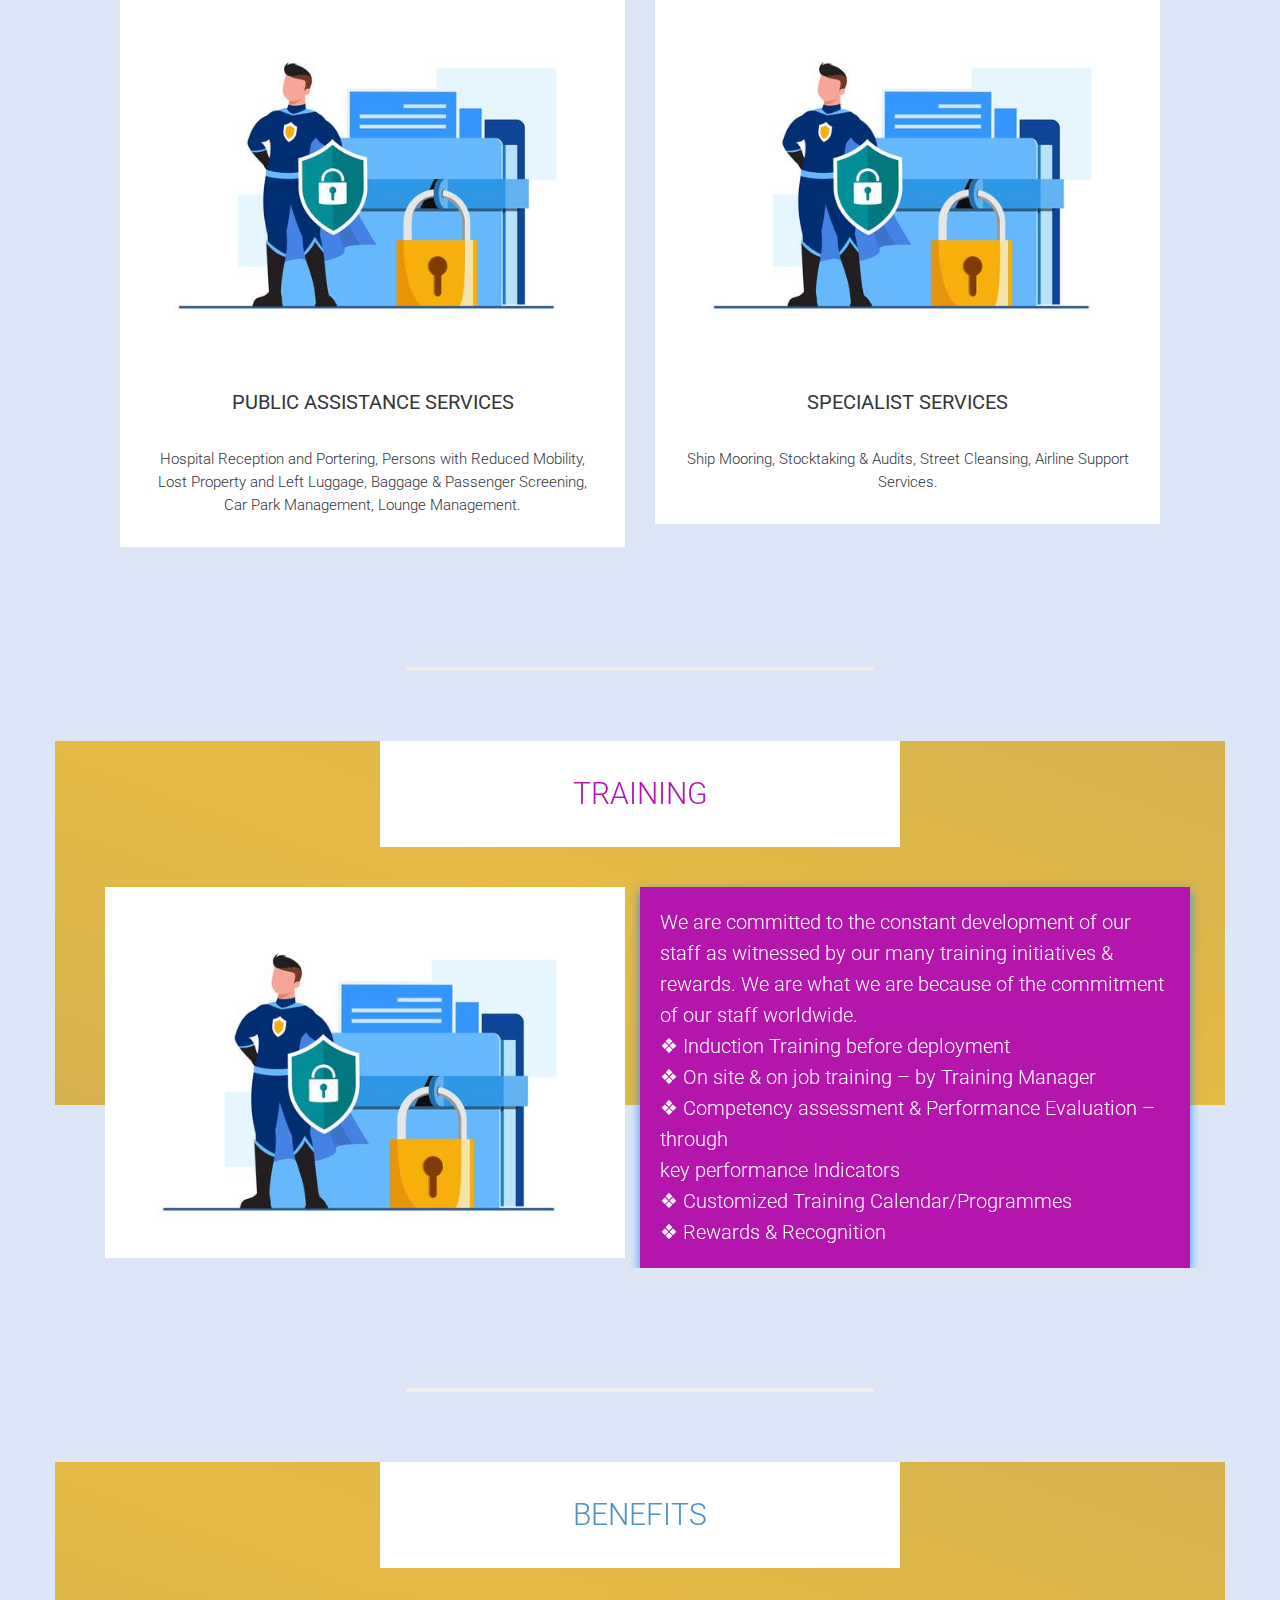
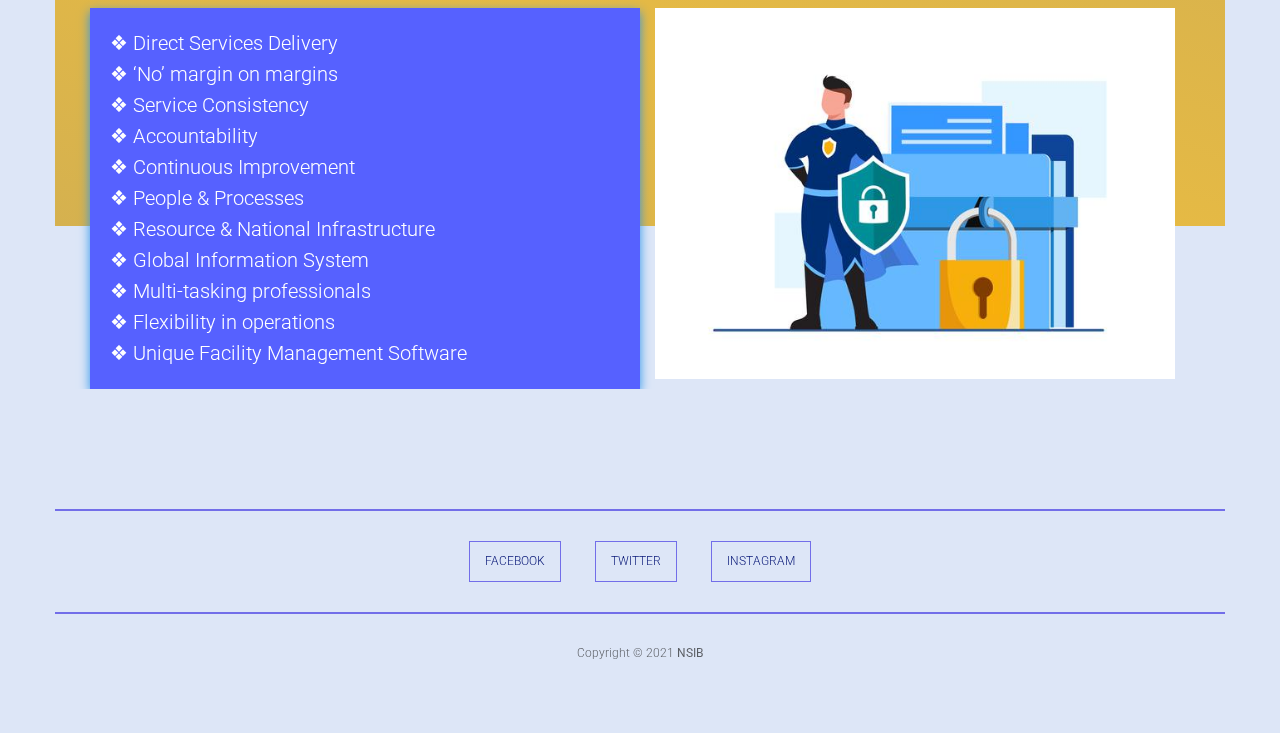
==== commit 082dc341: "Add files via upload" ====
--- a/company-overview/index.html
+++ b/company-overview/index.html
@@ -233,13 +233,72 @@
 						</div>
 					</div>
 				</div>
-
-
-
-
-
-
-			</div>
+			</div>
+<hr style="width:40%;border-width: 4px;"><br><br>
+<div class="our-offers">
+<div class="offer-bg animated fadeIn"></div>
+<div class="offer-header">
+	<div class="row">
+		<div class="col-md-6 col-md-offset-3 text-center">
+			<div class="offer-title animated fadeInDown">
+				<h2 style="color:#b415ac;">Training</h2>
+			</div>
+		</div>
+	</div>
+</div>
+<div class="row">
+	<div class='col-md-6'>
+<img src="../img/1.jpg" class="trngimg">
+	</div>
+
+	<div class="col-md-6 trainingnb">
+		We are committed to the constant development of our staff 
+		as witnessed by our many training initiatives & rewards. We are 
+		what we are because of the commitment of our staff worldwide. 
+		<ul><li>❖ Induction Training before deployment </li>
+			<li>❖ On site & on job training – by Training Manager </li>
+				<li>	❖ Competency assessment & Performance Evaluation – through </li>
+					<li>key performance Indicators </li>
+						<li>❖ Customized Training Calendar/Programmes </li>
+							<li>❖ Rewards & Recognition</li></ul>
+	</div>
+
+</div>
+</div>
+<hr style="width:40%;border-width: 4px;"><br><br>
+<div class="our-offers">
+<div class="offer-bg animated fadeIn"></div>
+<div class="offer-header">
+	<div class="row">
+		<div class="col-md-6 col-md-offset-3 text-center">
+			<div class="offer-title animated fadeInDown">
+				<h2>Benefits</h2>
+			</div>
+		</div>
+	</div>
+</div>
+<div class="row" align="center">
+<div class="col-md-6 benefitsnb">
+<ul>
+<li>❖ Direct Services Delivery </li>
+	<li>❖ ‘No’ margin on margins </li>
+		<li>❖ Service Consistency </li>
+			<li>❖ Accountability </li>
+				<li>❖ Continuous Improvement </li>
+					<li>❖ People & Processes </li>
+						<li>❖ Resource & National Infrastructure </li>
+							<li>❖ Global Information System</li>
+							<li>❖ Multi-tasking professionals</li> 
+							<li>❖ Flexibility in operations</li> 
+								<li>❖ Unique Facility Management Software</li>
+</ul>
+	</div>
+	<div class='col-md-6'>
+		<img src="../img/1.jpg" class="trngimg">
+			</div>
+</div>
+</div>
+
 		</div>
 	<footer class="site-footer container text-center">
 		<div class="row">
@@ -261,8 +320,8 @@
 	</footer>
 	
 	<div id="confooter" align="center">
-		<a href="tel:9593226819"><div class="confoot concall"><i class="fa fa-phone"></i></div></a>
-		<a href="mailto:support@nsib.in"><div class="confoot conmail"><i class="fa fa-envelope"></i></div></a>
+		<a href="tel:+91704248271"><div class="confoot concall"><i class="fa fa-phone"></i></div></a>
+		<a href="mailto:info@nsib.in"><div class="confoot conmail"><i class="fa fa-envelope"></i></div></a>
 	</div>
 
 
--- a/css/typ_style.css
+++ b/css/typ_style.css
@@ -75,12 +75,12 @@
 }
 
 .header-wrapper {
-    border-bottom: 2px solid #46494f;
+    border-bottom: 0px solid #46494f;
     padding-top: 6px;
     padding-left: 20px;
     padding-right:20px;
     position: relative;
-    background-color:#ee4c4ca2;
+    background-color:#ffffff;
     
 }
 
@@ -89,7 +89,7 @@
     top: 0;
     right: 0;
     margin: 10px;
-    margin-top: 8px;
+    margin-top: 14px;
     width: 40px;
     height: 40px;
     background: #2417df94;
@@ -102,25 +102,27 @@
 }
 
 a.toggle-nav:hover {
-    color: #fff;
+    color: #07098d;
 }
 
 .site-branding h1 {
+    margin-left:90px;
     font-family: 'Montserrat', sans-serif;
-    font-size: 30px;
+    font-size: 40px;
     font-weight: 400;
-    color: #fff;
+    color: #07098d;
     text-transform: uppercase;
+    display: inline-block;
 }
 
 nav.main-navigation {
     text-align: right;
-    margin-top: 10px;
+    margin-top: 16px;
 }
 
 @media screen and (max-width: 992px) {
     nav.main-navigation {
-        margin-top: 0px;
+        margin-top: 6px;
         text-align: left;
     }
 }
@@ -130,7 +132,18 @@
         display: none;
     }
 }
-
+.menu-responsive {
+   top:2px;
+   right:0px;
+   position: absolute;
+   background: #000000;
+   padding:0px;
+   padding-right:0px;
+}
+.menu-responsive .main-menu li a {
+ 
+    color: #afb0fd;
+ }
 @media screen and (min-width: 993px) {
     .container {
         padding-right: 0px;
@@ -151,9 +164,14 @@
 }
 
 ul.main-menu li a {
+    color:#0e0bac;
     padding: 10px 15px;
     text-transform: uppercase;
-    font-size: 13px;
+    font-size: 16px;
+}
+ul.main-menu li a:hover {
+ background: #e7e9e7; 
+ transition: 0.3s;
 }
 
 ul.main-menu li a.active {
@@ -163,7 +181,7 @@
 
 @media screen and (max-width: 992px) {
     ul.main-menu {
-        background: #26282c;
+        background: #2417df94;
         padding: 10px 0;
     }
 
@@ -182,10 +200,14 @@
 
     ul.main-menu li a.active {
         background: inherit;
-        color: #4e91c9;
+        color: #ffffff;
     }
 }
-
+.menu-responsive .main-menu li a:hover {
+ 
+    background: transparent;
+    color:#a1a0a0;
+ }
 .content {
     display: none;
 }
@@ -202,12 +224,14 @@
     -moz-animation-delay: 0.5s;
     -webkit-animation-delay: 0.5s;
     animation-delay: 0.5s;
+    color:#1e067e;
+    text-align: left;
 }
 
 h2.welcome-title {
-    font-weight: 100;
-    color: #fff;
-    font-size: 48px;
+    font-weight: 400;
+    color: #ffffff;
+    font-size: 30px;
     margin-bottom: 30px;
     -moz-animation-delay: 0.1s;
     -webkit-animation-delay: 0.1s;
@@ -254,21 +278,24 @@
 
 .project-title {
     padding: 60px;
-    background: #46494f;
+    background: #2417df94;
     margin-bottom: 20px;
     -moz-animation-delay: 0.5s;
     -webkit-animation-delay: 0.5s;
     animation-delay: 0.5s;
 }
-
+.project-title p{
+    color :#ffffff;
+}
 .project-item {
     margin-bottom: 30px;
     position: relative;
     overflow: hidden;
-    border: 3px solid #1a1c1f;
+    border: 2px solid #488ef8;
     -moz-backface-visibility: hidden;
     -webkit-backface-visibility: hidden;
     backface-visibility: hidden;
+    background-color: #eeb63d;
 }
 
 .project-item img {
@@ -443,7 +470,7 @@
 }
 
 .offer-bg {
-    background: url("../img/offer-bg.jpg");
+    background-image:linear-gradient(20deg,#d5b14f,#e6ba44,#d5b14f);
     background-repeat: no-repeat;
     background-size: cover;
     position: absolute;
@@ -538,13 +565,13 @@
     top: 0px;
 }
 
-.offer-1 {
+.offer-1,.offer-2{
     -moz-animation-delay: 2.1s;
     -webkit-animation-delay: 2.1s;
     animation-delay: 2.1s;
 }
 
-.offer-2 {
+.offer-3,.offer-4 {
     -moz-animation-delay: 2.8s;
     -webkit-animation-delay: 2.8s;
     animation-delay: 2.8s;
@@ -801,7 +828,7 @@
 }
 
 .contact-holder {
-    background: #46494f;
+    background: #ffffff;
     margin-bottom: 100px;
 }
 
@@ -838,16 +865,16 @@
 }
 
 .contact-form h4 {
-    color: #fff;
+    color: rgb(29, 14, 109);
     font-size: 24px;
     margin: 30px 0;
 }
 
 .contact-form input,.contact-form textarea {
-    background: #32353a;
+    background: #eaecf0;
     border: 0;
     outline: 0;
-    color: #fff;
+    color: #04146e;
     font-size: 13px;
     height: 44px;
     max-width: 100%;
@@ -872,8 +899,8 @@
 }
 
 .main-footer {
-    border-top: 2px solid #46494f;
-    border-bottom: 2px solid #46494f;
+    border-top: 2px solid #2417df94;
+    border-bottom: 2px solid #2417df94;
     padding: 30px 0 15px 0;
 }
 
@@ -887,8 +914,9 @@
 }
 
 .main-footer .social li a:hover {
-    background: #4e91c9;
-    border-color: #4e91c9;
+    background: #2417df94;
+    border-color: #2417df94;
+    color:white;
 }
 
 .copyright {
@@ -899,6 +927,7 @@
 .copyright p {
     margin-bottom: 10px;
     font-size: 12px;
+    color:#161616a8;
 }
 
 html {
@@ -908,7 +937,7 @@
 }
 
 body {
-    background: #32353a;
+    background: #dde6f7;
     font-size: 15px;
     font-weight: 300;
     color: #b7bcbe;
@@ -976,14 +1005,14 @@
     top: 0;
     left: 0;
     width: 100%;
-    height: 4px;
+    height: 0px;
     z-index: 2;
 }
 
 .border-left {
     top: 0;
     left: 0;
-    width: 4px;
+    width: 0px;
     height: 100%;
     z-index: 2;
 }
@@ -992,14 +1021,14 @@
     bottom: 0;
     left: 0;
     width: 100%;
-    height: 4px;
+    height: 0px;
     z-index: 2;
 }
 
 .border-right {
     top: 0;
     right: 0;
-    width: 4px;
+    width: 0px;
     height: 100%;
     z-index: 2;
 }
@@ -1023,12 +1052,12 @@
 }
 
 .main-button,.main-footer .social li a {
-    color: #fff;
+    color: #071777;
     text-transform: uppercase;
     font-size: 12px;
     padding: 10px 15px;
     display: inline-block;
-    border: 2px solid #46494f;
+    border: 1px solid #2417df94;
 }
 
 .pink-button {
@@ -1059,3 +1088,188 @@
     color:white;
 }
 
+.nsiblogo{
+    width:90px;
+    padding:5px;
+    display: inline-block;
+    padding-top:10px;
+    margin-right:10px;
+    top:20px;
+    left:4px;
+    position: absolute;
+    box-shadow: 0px 2px 10px 0px rgba(123, 104, 233, 0.842);
+}
+
+#confooter{
+    bottom:0px;
+    left:0px;
+    width:100%;
+    position: fixed;
+    background:#4e92c900;
+    height:40px;
+}
+.site-footer{
+    padding-bottom: 40px;
+}
+
+.confoot{
+    padding:6px;
+    width:49%;
+    display: inline-block;
+    height:40px;
+    margin: 0px;
+    cursor:pointer;
+}
+.conmail{
+background: #ec4040;
+border-top-left-radius: 10px;
+border-top-right-radius: 10px;
+}
+.concall{
+    background: #88b325;
+    border-top-left-radius: 10px;
+    border-top-right-radius: 10px;
+}
+.confoot i {
+    font-size: 30px;
+    color: white;
+}
+.confoot:hover{
+   background: #1f1f1f;
+}
+
+#gobackhome{
+    bottom:70px;
+    right:20px;
+    position: fixed;
+    width:80px;
+    z-index: 10;
+    cursor: pointer;
+    transition: 1s;
+    
+}
+
+#gobackhome i{
+    background-color: #ffffff;
+    color:#411fb9;
+    font-size: 60px;
+    padding:10px;
+    box-shadow: 0px 2px 10px 0px #557ce9;
+    
+}
+
+.trainingnb{
+    padding:20px;
+    color:#ffffff;
+    background-color: #b415ac;
+    font-size:20px;
+    box-shadow:0px 4px 10px 0px #2a94eb;
+}
+.trngimg{
+    width:100%;
+}
+.benefitsnb{
+    max-width:600px;
+    padding:20px;
+    color:#ffffff;
+    background-color: #5661ff;
+    font-size:20px;
+    box-shadow:0px 4px 10px 0px #2a94eb;
+    text-align: left;
+}
+.oc-clients{
+    top:0px;
+    left:0px;
+    width:100%;
+    height:100%;
+    position: fixed;
+    background-color: #a0a0a0b0;
+    padding-top:100px;
+    display:none;
+}
+
+.oc-climg{
+    background-color: white;
+    width:100%;
+    max-width:160px;
+    height:120px;
+    display: inline-block;
+    margin: 10px;
+}
+
+#oc-clind,
+#oc-clei,
+#oc-clre,
+#oc-clbo,
+#oc-clrc,
+#oc-clco{
+display:none;
+max-width:600px;
+max-height:400px;
+overflow-y: auto;
+}
+
+.oc-conimg{
+    display: none;
+}
+
+.project-item svg{
+    padding:6px;
+    color:#06459e;
+}
+
+.oc-iconp{
+    float:center;
+    color:black;
+    font-size: 20px;
+}
+
+#listbtn{
+    top:80px;
+    right:20px;
+    position: fixed;
+    z-index:10;
+}
+
+#listbtn button{
+    
+    padding:6px 14px;
+    font-size: 16px;
+    font-weight: 200;
+}
+
+#clientlist{
+    top:0px;
+    left:0px;
+    position: fixed;
+    width: 100%;
+    height: 100%;
+    z-index: 100;
+    background-color: #a1a0a0b9;
+    display: none;
+}
+
+#clientlist table{
+    width:100%;
+    max-width:800px;
+    background-color: #ffffff;
+
+}
+#clientlist th{
+    border:1px solid #c0c2c2;
+    text-align: left;
+    padding:8px;
+    color:#0c58e7;
+    font-size: 16px;
+    font-weight: 600;
+}
+#clientlist td{
+    border:1px solid #c0c2c2;
+    text-align: left;
+    padding:10px;
+    color:#000000;
+    font-size: 16px;
+}
+tr:nth-child(even){
+    background-color: #eeecec;
+}
